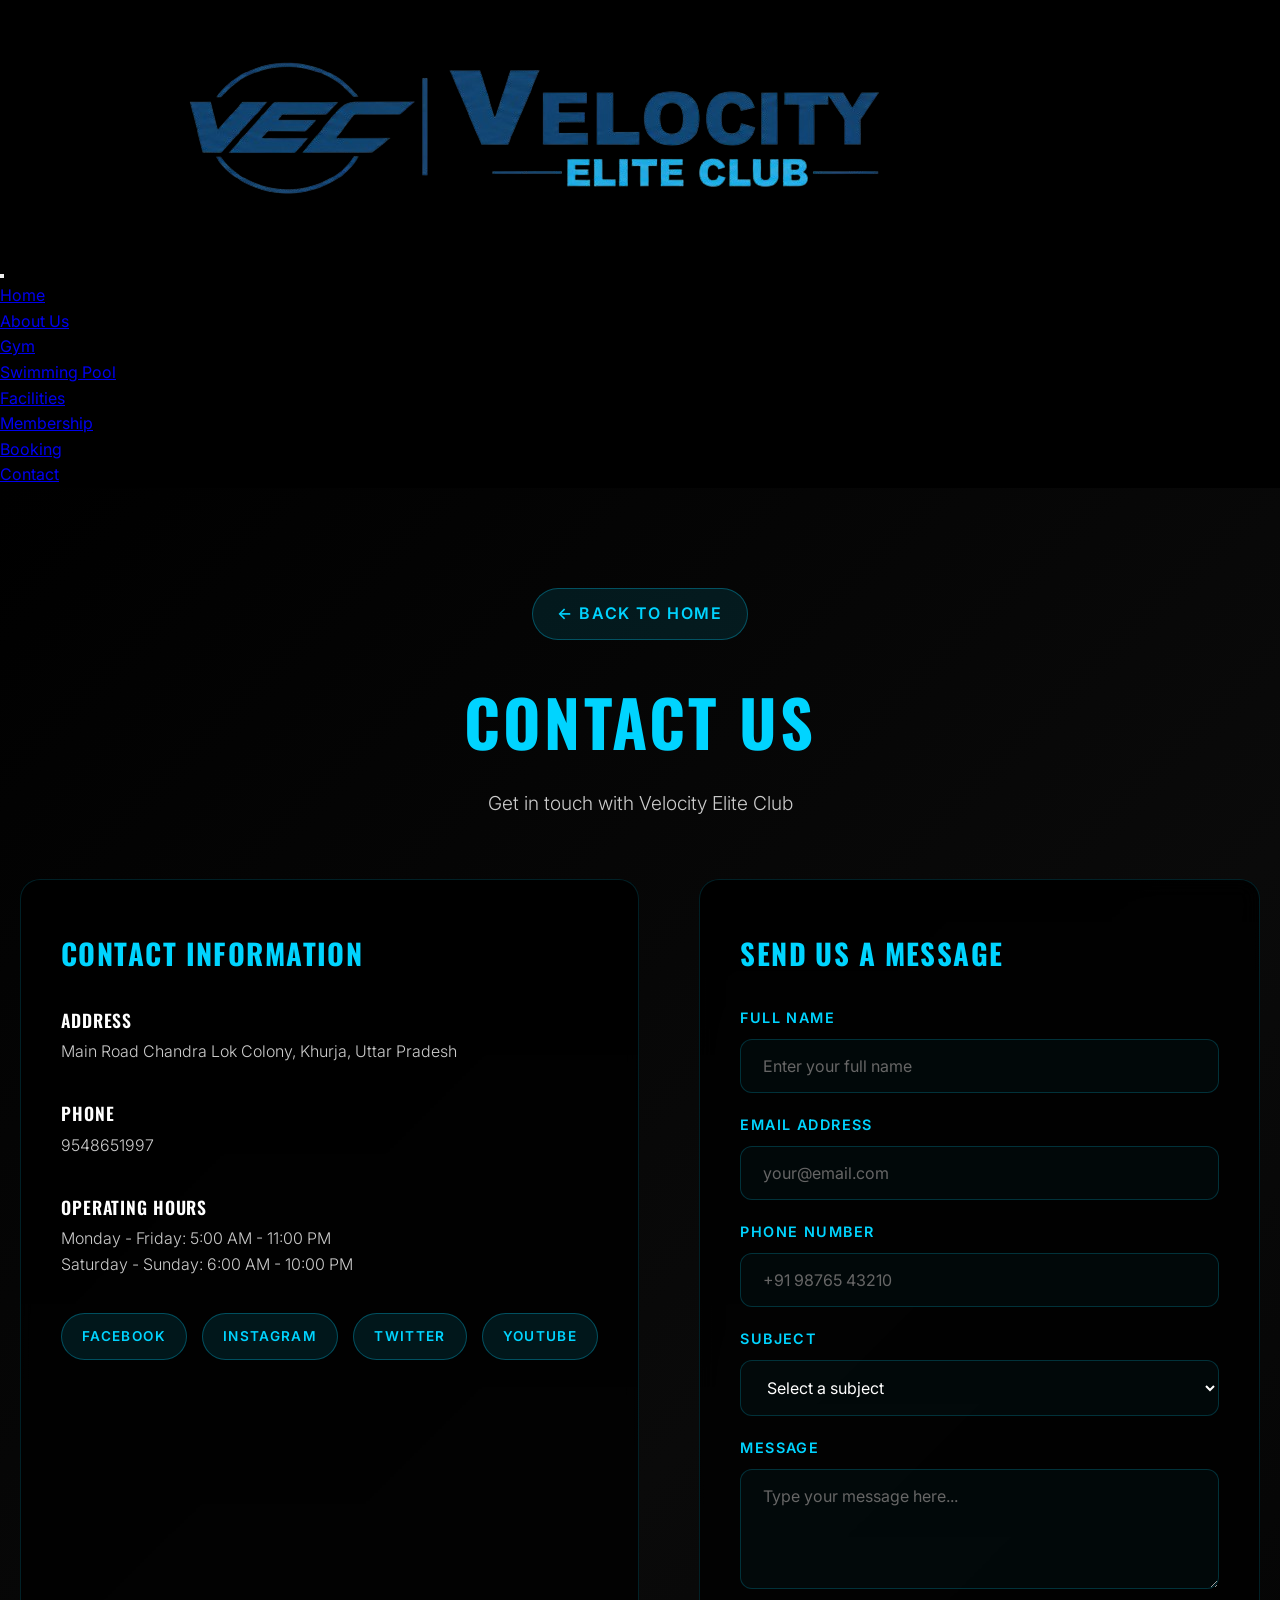
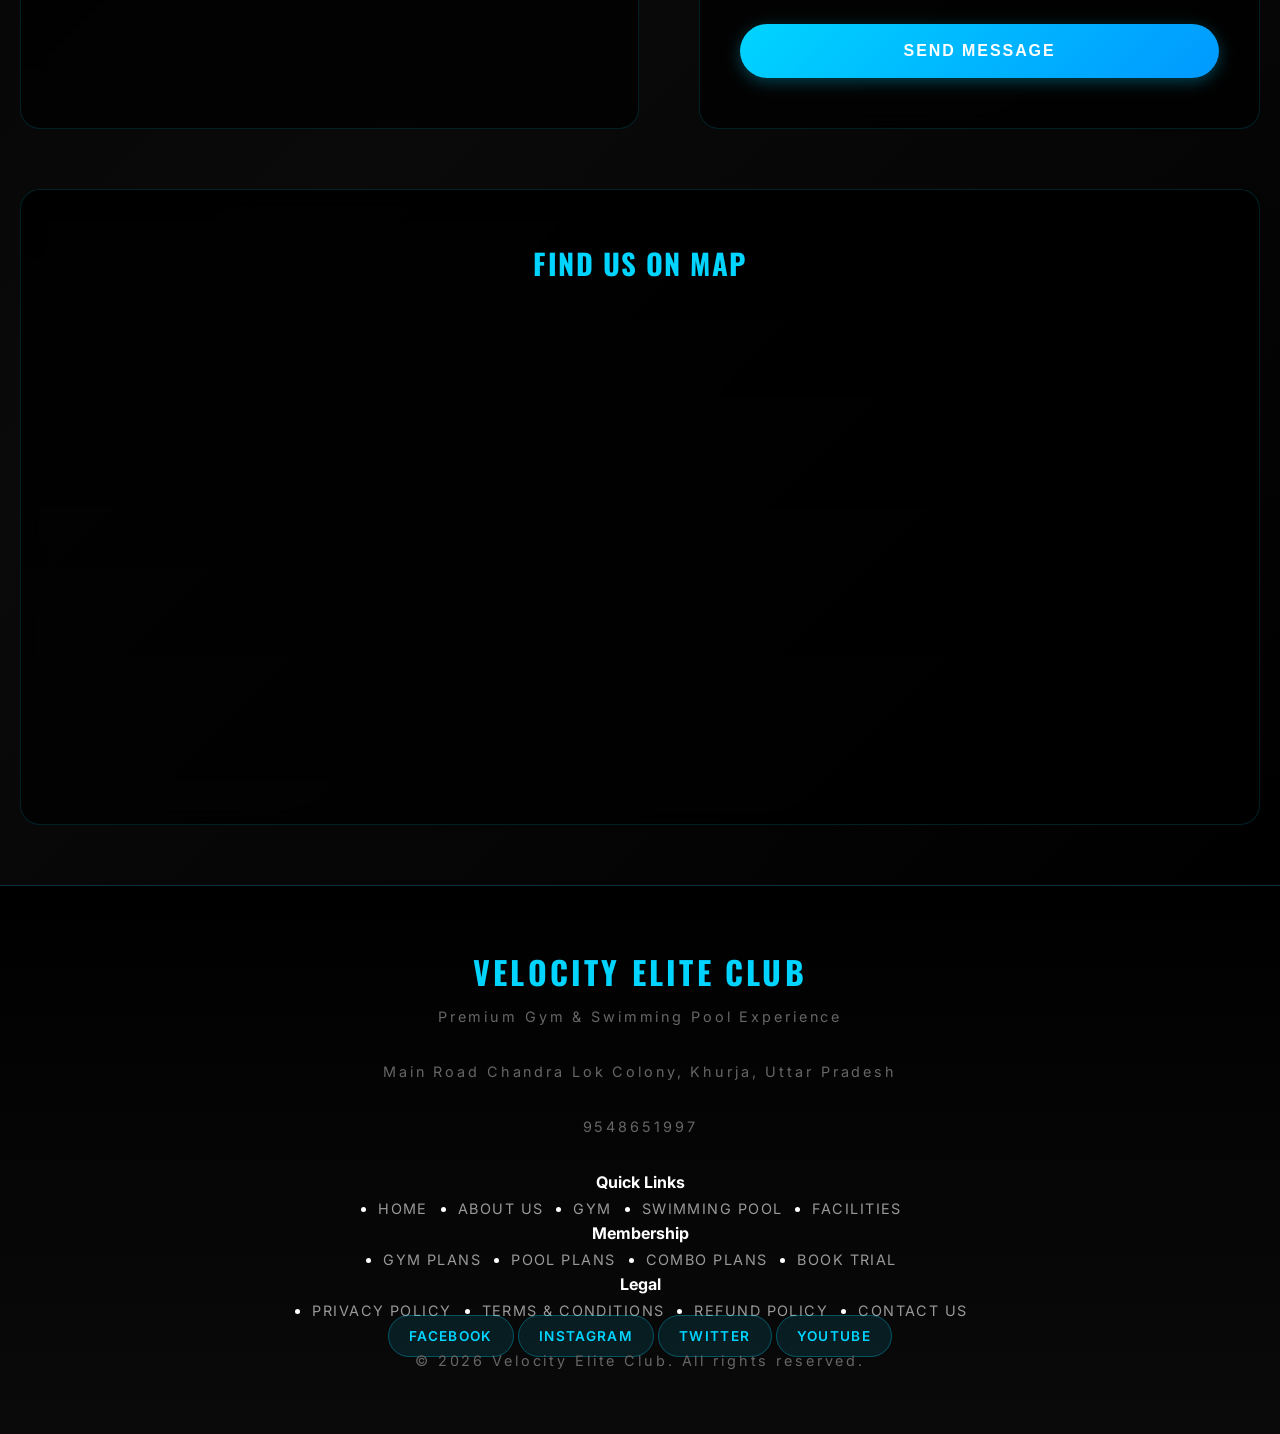
==== contact.html @ ba0d5967 "Add files via upload" ====
<!DOCTYPE html>
<html lang="en">
<head>
    <meta charset="UTF-8">
    <meta name="viewport" content="width=device-width, initial-scale=1.0">
    <title>Contact Us - Velocity Elite Club</title>
    <link rel="stylesheet" href="styles.css">
    <link href="https://fonts.googleapis.com/css2?family=Oswald:wght@400;600;700&family=Inter:wght@300;400;600&display=swap" rel="stylesheet">
    <style>
        .contact-page {
            min-height: 100vh;
            background: linear-gradient(135deg, #000 0%, #0a0a0a 50%, #000 100%);
            padding: 100px 20px 60px;
        }
        
        .contact-header {
            text-align: center;
            margin-bottom: 60px;
            animation: fadeInUp 1s ease-out;
        }
        
        .contact-title {
            font-family: 'Oswald', sans-serif;
            font-size: clamp(2.5rem, 6vw, 4rem);
            font-weight: 700;
            color: #00d4ff;
            text-transform: uppercase;
            letter-spacing: 0.05em;
            margin-bottom: 1rem;
        }
        
        .contact-subtitle {
            font-size: 1.2rem;
            color: #ccc;
            margin-bottom: 2rem;
            font-weight: 300;
        }
        
        .back-button {
            display: inline-flex;
            align-items: center;
            gap: 10px;
            background: rgba(0, 212, 255, 0.1);
            border: 1px solid rgba(0, 212, 255, 0.3);
            color: #00d4ff;
            padding: 12px 24px;
            text-decoration: none;
            border-radius: 30px;
            transition: all 0.3s ease;
            font-weight: 600;
            text-transform: uppercase;
            letter-spacing: 0.1em;
            margin-bottom: 30px;
        }
        
        .back-button:hover {
            background: rgba(0, 212, 255, 0.2);
            border-color: #00d4ff;
            transform: translateX(-5px);
        }
        
        .contact-content {
            max-width: 1400px;
            margin: 0 auto;
            display: grid;
            grid-template-columns: 1fr 1fr;
            gap: 60px;
        }
        
        .contact-info {
            background: linear-gradient(180deg, rgba(0, 0, 0, 0.9) 0%, rgba(0, 0, 0, 0.7) 100%);
            border: 1px solid rgba(0, 212, 255, 0.15);
            border-radius: 20px;
            padding: 50px 40px;
            backdrop-filter: blur(10px);
        }
        
        .info-title {
            font-family: 'Oswald', sans-serif;
            font-size: 1.8rem;
            font-weight: 700;
            color: #00d4ff;
            text-transform: uppercase;
            letter-spacing: 0.05em;
            margin-bottom: 30px;
        }
        
        .info-item {
            display: flex;
            align-items: flex-start;
            gap: 20px;
            margin-bottom: 35px;
        }
        
        .info-icon {
            font-size: 1.5rem;
            color: #00d4ff;
        }
        
        .info-text h4 {
            font-family: 'Oswald', sans-serif;
            font-size: 1.1rem;
            font-weight: 600;
            color: #fff;
            margin-bottom: 5px;
            text-transform: uppercase;
            letter-spacing: 0.05em;
        }
        
        .info-text p {
            color: #ccc;
            font-size: 1rem;
            line-height: 1.6;
            font-weight: 300;
        }
        
        .social-links {
            display: flex;
            gap: 15px;
            margin-top: 30px;
        }
        
        .social-link {
            background: rgba(0, 212, 255, 0.1);
            border: 1px solid rgba(0, 212, 255, 0.3);
            color: #00d4ff;
            padding: 12px 20px;
            border-radius: 30px;
            text-decoration: none;
            font-weight: 600;
            text-transform: uppercase;
            letter-spacing: 0.1em;
            font-size: 0.85rem;
            transition: all 0.3s ease;
        }
        
        .social-link:hover {
            background: rgba(0, 212, 255, 0.2);
            border-color: #00d4ff;
            transform: translateY(-2px);
        }
        
        .contact-form-container {
            background: linear-gradient(180deg, rgba(0, 0, 0, 0.9) 0%, rgba(0, 0, 0, 0.7) 100%);
            border: 1px solid rgba(0, 212, 255, 0.15);
            border-radius: 20px;
            padding: 50px 40px;
            backdrop-filter: blur(10px);
        }
        
        .form-title {
            font-family: 'Oswald', sans-serif;
            font-size: 1.8rem;
            font-weight: 700;
            color: #00d4ff;
            text-transform: uppercase;
            letter-spacing: 0.05em;
            margin-bottom: 30px;
        }
        
        .contact-form {
            display: grid;
            gap: 20px;
        }
        
        .form-group {
            display: grid;
            gap: 10px;
        }
        
        .form-label {
            color: #00d4ff;
            font-weight: 600;
            text-transform: uppercase;
            letter-spacing: 0.1em;
            font-size: 0.9rem;
        }
        
        .form-input, .form-select, .form-textarea {
            background: rgba(0, 212, 255, 0.03);
            border: 1px solid rgba(0, 212, 255, 0.2);
            color: #fff;
            padding: 16px 22px;
            border-radius: 12px;
            font-size: 1rem;
            transition: all 0.4s cubic-bezier(0.4, 0, 0.2, 1);
            font-family: 'Inter', sans-serif;
        }
        
        .form-input:focus, .form-select:focus, .form-textarea:focus {
            outline: none;
            border-color: rgba(0, 212, 255, 0.4);
            background: rgba(0, 212, 255, 0.08);
            box-shadow: 0 0 25px rgba(0, 212, 255, 0.15);
        }
        
        .form-input::placeholder, .form-textarea::placeholder {
            color: #666;
        }
        
        .form-select option {
            background: #000;
            color: #fff;
        }
        
        .form-textarea {
            resize: vertical;
            min-height: 120px;
        }
        
        .submit-button {
            background: linear-gradient(135deg, #00d4ff 0%, #0099ff 100%);
            color: #fff;
            border: none;
            padding: 18px 45px;
            font-size: 1rem;
            font-weight: 600;
            text-transform: uppercase;
            letter-spacing: 0.12em;
            cursor: pointer;
            border-radius: 30px;
            transition: all 0.4s cubic-bezier(0.4, 0, 0.2, 1);
            margin-top: 15px;
            box-shadow: 0 4px 15px rgba(0, 212, 255, 0.3);
        }
        
        .submit-button:hover {
            transform: translateY(-3px);
            box-shadow: 0 8px 25px rgba(0, 212, 255, 0.4);
        }
        
        .success-message {
            display: none;
            background: linear-gradient(45deg, #00d4ff, #0099ff);
            color: #fff;
            padding: 20px;
            border-radius: 15px;
            text-align: center;
            font-weight: 600;
            margin-top: 20px;
            animation: fadeInUp 0.5s ease-out;
        }
        
        .map-section {
            max-width: 1400px;
            margin: 60px auto 0;
        }
        
        .map-container {
            background: linear-gradient(180deg, rgba(0, 0, 0, 0.9) 0%, rgba(0, 0, 0, 0.7) 100%);
            border: 1px solid rgba(0, 212, 255, 0.15);
            border-radius: 20px;
            padding: 50px 40px;
            text-align: center;
            backdrop-filter: blur(10px);
        }
        
        .map-placeholder {
            background: rgba(0, 212, 255, 0.05);
            border: 2px dashed rgba(0, 212, 255, 0.2);
            border-radius: 16px;
            padding: 60px 20px;
            color: #00d4ff;
            font-size: 1.2rem;
            font-weight: 600;
        }
        
        @media (max-width: 768px) {
            .contact-page {
                padding: 80px 20px 40px;
            }
            
            .contact-content {
                grid-template-columns: 1fr;
                gap: 40px;
            }
            
            .contact-info, .contact-form-container {
                padding: 30px 20px;
            }
            
            .social-links {
                flex-wrap: wrap;
            }
        }
    </style>
</head>
<body>
    <!-- Navigation -->
    <nav class="navbar">
        <div class="nav-container">
            <div class="nav-brand">
                <a href="index.html" class="logo-link">
                    <img src="logo.png" alt="Velocity Elite Club" class="logo-image">
                </a>
            </div>
            <button class="mobile-menu-btn" id="mobileMenuBtn">
                <span></span>
                <span></span>
                <span></span>
            </button>
            <ul class="nav-menu" id="navMenu">
                <li><a href="index.html#home" class="nav-link">Home</a></li>
                <li><a href="index.html#about" class="nav-link">About Us</a></li>
                <li><a href="index.html#gym" class="nav-link">Gym</a></li>
                <li><a href="index.html#pool" class="nav-link">Swimming Pool</a></li>
                <li><a href="index.html#facilities" class="nav-link">Facilities</a></li>
                <li><a href="index.html#membership" class="nav-link">Membership</a></li>
                <li><a href="index.html#booking" class="nav-link">Booking</a></li>
                <li><a href="contact.html" class="nav-link">Contact</a></li>
            </ul>
        </div>
    </nav>

    <div class="contact-page">
        <div class="contact-header">
            <a href="index.html" class="back-button">← Back to Home</a>
            <h1 class="contact-title">Contact Us</h1>
            <p class="contact-subtitle">Get in touch with Velocity Elite Club</p>
        </div>
        
        <div class="contact-content">
            <div class="contact-info">
                <h2 class="info-title">Contact Information</h2>
                
                <div class="info-item">
                    <div class="info-text">
                        <h4>Address</h4>
                        <p>Main Road Chandra Lok Colony, Khurja, Uttar Pradesh</p>
                    </div>
                </div>
                
                <div class="info-item">
                    <div class="info-text">
                        <h4>Phone</h4>
                        <p>9548651997</p>
                    </div>
                </div>
                
                <div class="info-item">
                    <div class="info-text">
                        <h4>Operating Hours</h4>
                        <p>Monday - Friday: 5:00 AM - 11:00 PM<br>Saturday - Sunday: 6:00 AM - 10:00 PM</p>
                    </div>
                </div>
                
                <div class="social-links">
                    <a href="#" class="social-link">Facebook</a>
                    <a href="#" class="social-link">Instagram</a>
                    <a href="#" class="social-link">Twitter</a>
                    <a href="#" class="social-link">YouTube</a>
                </div>
            </div>
            
            <div class="contact-form-container">
                <h2 class="form-title">Send Us a Message</h2>
                <form class="contact-form" id="contactForm">
                    <div class="form-group">
                        <label class="form-label">Full Name</label>
                        <input type="text" class="form-input" placeholder="Enter your full name" required>
                    </div>
                    
                    <div class="form-group">
                        <label class="form-label">Email Address</label>
                        <input type="email" class="form-input" placeholder="your@email.com" required>
                    </div>
                    
                    <div class="form-group">
                        <label class="form-label">Phone Number</label>
                        <input type="tel" class="form-input" placeholder="+91 98765 43210" required>
                    </div>
                    
                    <div class="form-group">
                        <label class="form-label">Subject</label>
                        <select class="form-select" required>
                            <option value="">Select a subject</option>
                            <option value="membership">Membership Inquiry</option>
                            <option value="booking">Booking & Reservation</option>
                            <option value="feedback">Feedback</option>
                            <option value="support">Technical Support</option>
                            <option value="other">Other</option>
                        </select>
                    </div>
                    
                    <div class="form-group">
                        <label class="form-label">Message</label>
                        <textarea class="form-textarea" placeholder="Type your message here..." required></textarea>
                    </div>
                    
                    <button type="submit" class="submit-button">Send Message</button>
                    
                    <div class="success-message" id="successMessage">
                        Your message has been sent successfully! We'll get back to you soon.
                    </div>
                </form>
            </div>
        </div>
        
        <div class="map-section">
            <div class="map-container">
                <h2 class="info-title" style="text-align: center; margin-bottom: 30px;">Find Us on Map</h2>
                <iframe 
                    src="https://www.google.com/maps/embed?pb=!1m18!1m12!1m3!1d3502.5666666666667!2d77.8412843!3d28.2467151!2m3!1f0!2f0!3f0!3m2!1i1024!2i768!4f13.1!3m3!1m2!1s0x390ca9e671e545ff:0x38378150573548b8!2sVelocity+Elite+Club!5e0!3m2!1sen!2sin!4v1716880000000!5m2!1sen!2sin" 
                    width="100%" 
                    height="450" 
                    style="border:0; border-radius: 15px;" 
                    allowfullscreen="" 
                    loading="lazy" 
                    referrerpolicy="no-referrer-when-downgrade">
                </iframe>
            </div>
        </div>
    </div>

    <!-- Footer -->
    <footer class="footer">
        <div class="footer-content">
            <div class="footer-grid">
                <div class="footer-brand">
                    <h3>VELOCITY ELITE CLUB</h3>
                    <p>Premium Gym & Swimming Pool Experience</p>
                    <div class="footer-contact">
                        <p>Main Road Chandra Lok Colony, Khurja, Uttar Pradesh</p>
                        <p>9548651997</p>
                    </div>
                </div>
                <div class="footer-links-section">
                    <h4>Quick Links</h4>
                    <ul class="footer-links">
                        <li><a href="index.html#home" class="footer-link">Home</a></li>
                        <li><a href="index.html#about" class="footer-link">About Us</a></li>
                        <li><a href="index.html#gym" class="footer-link">Gym</a></li>
                        <li><a href="index.html#pool" class="footer-link">Swimming Pool</a></li>
                        <li><a href="index.html#facilities" class="footer-link">Facilities</a></li>
                    </ul>
                </div>
                <div class="footer-links-section">
                    <h4>Membership</h4>
                    <ul class="footer-links">
                        <li><a href="index.html#membership" class="footer-link">Gym Plans</a></li>
                        <li><a href="index.html#membership" class="footer-link">Pool Plans</a></li>
                        <li><a href="index.html#membership" class="footer-link">Combo Plans</a></li>
                        <li><a href="index.html#booking" class="footer-link">Book Trial</a></li>
                    </ul>
                </div>
                <div class="footer-links-section">
                    <h4>Legal</h4>
                    <ul class="footer-links">
                        <li><a href="privacy-policy.html" class="footer-link">Privacy Policy</a></li>
                        <li><a href="terms-conditions.html" class="footer-link">Terms & Conditions</a></li>
                        <li><a href="refund-policy.html" class="footer-link">Refund Policy</a></li>
                        <li><a href="contact.html" class="footer-link">Contact Us</a></li>
                    </ul>
                </div>
            </div>
            <div class="footer-bottom">
                <div class="footer-social">
                    <a href="#" class="social-link">Facebook</a>
                    <a href="#" class="social-link">Instagram</a>
                    <a href="#" class="social-link">Twitter</a>
                    <a href="#" class="social-link">YouTube</a>
                </div>
                <p class="footer-copyright">&copy; 2026 Velocity Elite Club. All rights reserved.</p>
            </div>
        </div>
    </footer>
    
    <script src="script.js"></script>
    <script>
        // Contact form submission
        document.getElementById('contactForm').addEventListener('submit', function(e) {
            e.preventDefault();
            
            // Show success message
            document.getElementById('successMessage').style.display = 'block';
            
            // Reset form
            this.reset();
            
            // Hide success message after 5 seconds
            setTimeout(() => {
                document.getElementById('successMessage').style.display = 'none';
            }, 5000);
        });
    </script>
</body>
</html>
---- styles.css ----
/* Reset and Base Styles */
* {
    margin: 0;
    padding: 0;
    box-sizing: border-box;
}

body {
    font-family: 'Inter', sans-serif;
    background: #000;
    color: #fff;
    overflow-x: hidden;
    line-height: 1.6;
}

/* Intro Animation */
.intro-container {
    position: fixed;
    top: 0;
    left: 0;
    width: 100vw;
    height: 100vh;
    background: #000;
    z-index: 9999;
    display: flex;
    align-items: center;
    justify-content: center;
    opacity: 1;
    transition: opacity 1.5s ease-out;
    backdrop-filter: blur(5px);
    -webkit-backdrop-filter: blur(5px);
}

.intro-container.fade-out {
    opacity: 0;
    pointer-events: none;
}

#intro-video {
    width: 100vw;
    height: 100vh;
    object-fit: cover;
    border-radius: 0;
    box-shadow: none;
    mask-image: none;
    -webkit-mask-image: none;
    opacity: 1;
    transition: opacity 1.5s ease-out;
}

.intro-container.fade-out #intro-video {
    opacity: 0;
}

/* Main Content */
.main-content {
    opacity: 0;
    transition: opacity 1.5s ease-in;
}

.main-content.visible {
    opacity: 1;
}

/* Hero Section */
.hero {
    height: 100vh;
    position: relative;
    display: flex;
    align-items: center;
    justify-content: center;
    overflow: hidden;
}

.hero-bg {
    position: absolute;
    top: 0;
    left: 0;
    width: 100%;
    height: 100%;
    background: linear-gradient(135deg, #000 0%, #0a0a0a 50%, #000 100%);
    z-index: -1;
}

.hero-content {
    text-align: center;
    z-index: 2;
    animation: fadeInUp 1.5s ease-out;
}

.brand-name {
    font-family: 'Oswald', sans-serif;
    font-size: clamp(4rem, 12vw, 8rem);
    font-weight: 700;
    letter-spacing: 0.1em;
    margin-bottom: 1rem;
    text-transform: uppercase;
    background: linear-gradient(45deg, #00d4ff, #0099ff, #00d4ff);
    background-size: 200% 200%;
    -webkit-background-clip: text;
    background-clip: text;
    -webkit-text-fill-color: transparent;
    animation: gradientShift 3s ease-in-out infinite;
}

.tagline {
    font-family: 'Oswald', sans-serif;
    font-size: clamp(1.5rem, 4vw, 2.5rem);
    font-weight: 600;
    letter-spacing: 0.3em;
    color: #00d4ff;
    text-transform: uppercase;
    margin-bottom: 2rem;
}

.accent-line {
    width: 150px;
    height: 3px;
    background: linear-gradient(90deg, transparent, #00d4ff, transparent);
    margin: 0 auto;
    animation: pulse 2s ease-in-out infinite;
}

/* Feature Sections */
.feature-section {
    padding: 100px 20px;
    position: relative;
    overflow: hidden;
}

.feature-section::before {
    content: '';
    position: absolute;
    top: 0;
    left: -50%;
    width: 200%;
    height: 100%;
    background: linear-gradient(90deg, transparent, rgba(0, 212, 255, 0.05), transparent);
    animation: shimmer 8s linear infinite;
}

.feature-content {
    max-width: 1200px;
    margin: 0 auto;
    display: grid;
    grid-template-columns: 1fr 1fr;
    gap: 60px;
    align-items: center;
    position: relative;
    z-index: 1;
}

.pool-section .feature-content {
    direction: ltr;
}

.gym-section .feature-content {
    direction: rtl;
}

.gym-section .feature-text {
    direction: ltr;
}

.feature-text {
    opacity: 0;
    transform: translateX(-50px);
    transition: all 0.8s ease-out;
}

.feature-text.animate {
    opacity: 1;
    transform: translateX(0);
}

.feature-title {
    font-family: 'Oswald', sans-serif;
    font-size: clamp(2rem, 5vw, 3rem);
    font-weight: 700;
    margin-bottom: 1.5rem;
    color: #00d4ff;
    text-transform: uppercase;
    letter-spacing: 0.05em;
}

.feature-description {
    font-size: 1.1rem;
    line-height: 1.8;
    margin-bottom: 2rem;
    color: #ccc;
    font-weight: 300;
}

.cta-button {
    background: linear-gradient(45deg, #00d4ff, #0099ff);
    color: #fff;
    border: none;
    padding: 15px 40px;
    font-size: 1rem;
    font-weight: 600;
    text-transform: uppercase;
    letter-spacing: 0.1em;
    cursor: pointer;
    position: relative;
    overflow: hidden;
    transition: all 0.3s ease;
    border-radius: 30px;
}

.cta-button::before {
    content: '';
    position: absolute;
    top: 0;
    left: -100%;
    width: 100%;
    height: 100%;
    background: linear-gradient(90deg, transparent, rgba(255, 255, 255, 0.3), transparent);
    transition: left 0.5s ease;
}

.cta-button:hover {
    transform: translateY(-2px);
    box-shadow: 0 10px 30px rgba(0, 212, 255, 0.3);
}

.cta-button:hover::before {
    left: 100%;
}

.feature-image {
    opacity: 0;
    transform: scale(0.9);
    transition: all 0.8s ease-out;
}

.feature-image.animate {
    opacity: 1;
    transform: scale(1);
}

.feature-image img {
    width: 100%;
    height: auto;
    border-radius: 10px;
    box-shadow: 0 20px 60px rgba(0, 212, 255, 0.2);
    transition: transform 0.3s ease;
}

.feature-image img:hover {
    transform: scale(1.02);
}

/* Footer */
.footer {
    background: linear-gradient(180deg, #000 0%, #0a0a0a 100%);
    padding: 60px 20px 30px;
    text-align: center;
    border-top: 1px solid rgba(0, 212, 255, 0.2);
}

.footer-content h3 {
    font-family: 'Oswald', sans-serif;
    font-size: 2rem;
    color: #00d4ff;
    margin-bottom: 0.5rem;
    text-transform: uppercase;
    letter-spacing: 0.1em;
}

.footer-content p {
    color: #666;
    font-size: 0.9rem;
    margin-bottom: 2rem;
    letter-spacing: 0.2em;
}

.footer-links {
    display: flex;
    justify-content: center;
    gap: 30px;
}

.footer-link {
    color: #999;
    text-decoration: none;
    font-size: 0.9rem;
    text-transform: uppercase;
    letter-spacing: 0.1em;
    transition: color 0.3s ease;
}

.footer-link:hover {
    color: #00d4ff;
}

/* Animations */
@keyframes fadeInUp {
    from {
        opacity: 0;
        transform: translateY(50px);
    }
    to {
        opacity: 1;
        transform: translateY(0);
    }
}

@keyframes gradientShift {
    0%, 100% {
        background-position: 0% 50%;
    }
    50% {
        background-position: 100% 50%;
    }
}

@keyframes pulse {
    0%, 100% {
        opacity: 0.5;
    }
    50% {
        opacity: 1;
    }
}

@keyframes shimmer {
    0% {
        transform: translateX(-100%);
    }
    100% {
        transform: translateX(100%);
    }
}

/* Responsive Design */
@media (max-width: 768px) {
    .feature-content {
        grid-template-columns: 1fr;
        gap: 40px;
        text-align: center;
    }
    
    .gym-section .feature-content {
        direction: ltr;
    }
    
    .feature-text {
        transform: translateY(30px);
    }
    
    .feature-text.animate {
        transform: translateY(0);
    }
    
    .footer-links {
        flex-direction: column;
        gap: 15px;
    }
    
    .brand-name {
        font-size: clamp(3rem, 10vw, 5rem);
    }
    
    .tagline {
        font-size: clamp(1.2rem, 3vw, 1.8rem);
    }
}
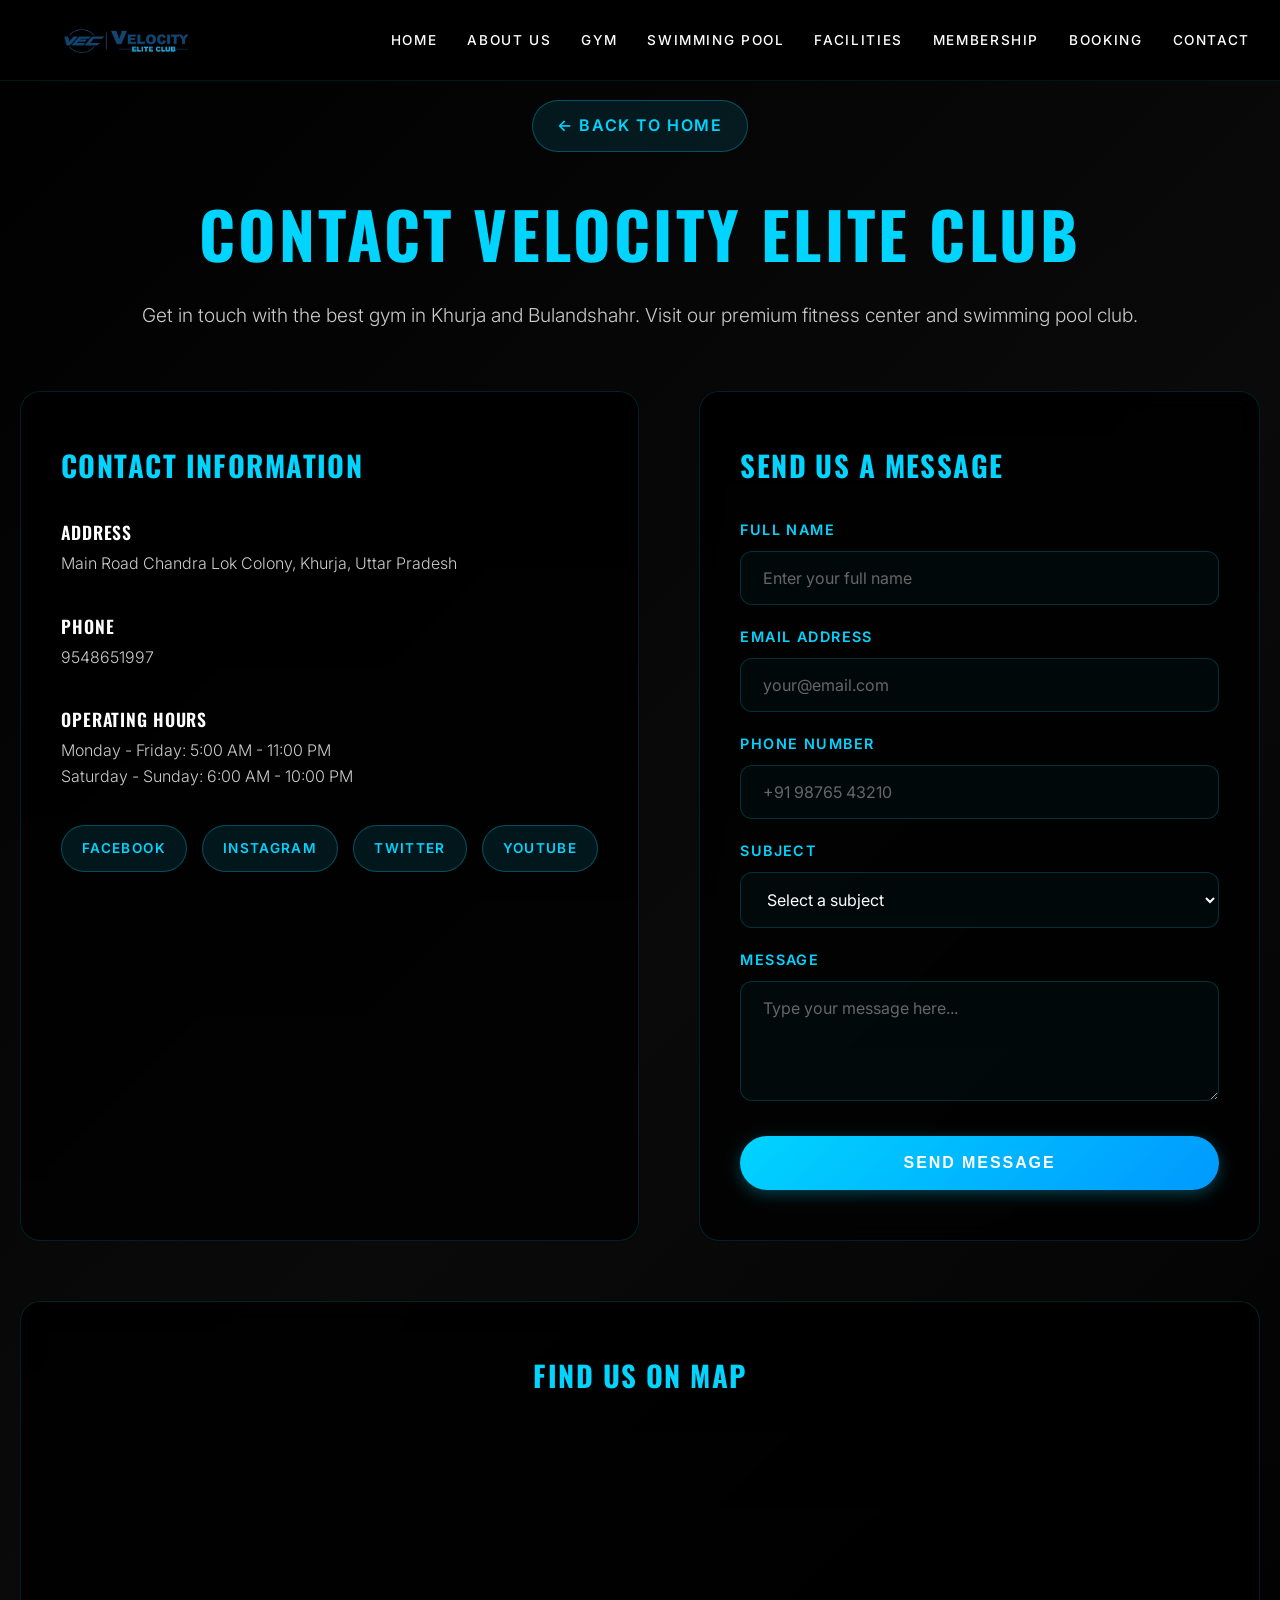
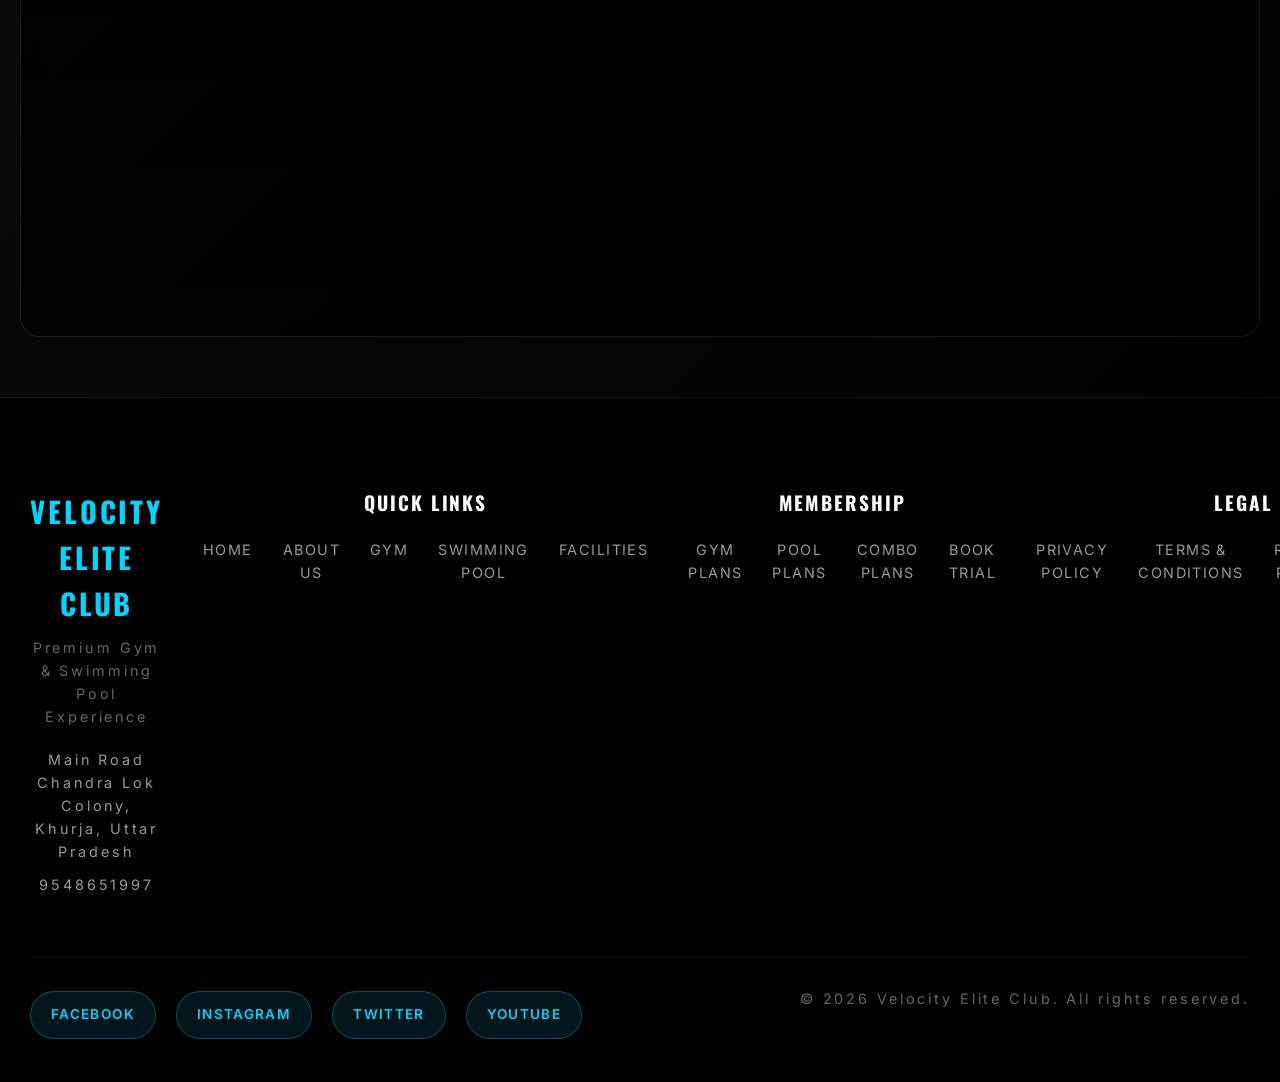
==== commit 3f4f40f3: "Update contact.html" ====
--- a/contact.html
+++ b/contact.html
@@ -3,9 +3,87 @@
 <head>
     <meta charset="UTF-8">
     <meta name="viewport" content="width=device-width, initial-scale=1.0">
-    <title>Contact Us - Velocity Elite Club</title>
+    <title>Contact Velocity Elite Club | Best Gym in Khurja & Bulandshahr</title>
+    <meta name="description" content="Contact Velocity Elite Club - Best gym in Khurja and Bulandshahr. Visit us at Main Road Chandra Lok Colony, Khurja for premium fitness and swimming pool facilities. Get in touch today.">
+    <meta name="keywords" content="contact gym khurja, gym contact number bulandshahr, velocity elite club contact, gym address khurja, swimming pool contact khurja, fitness center contact">
+    <meta name="robots" content="index, follow">
+    <link rel="canonical" href="https://velocityeliteclub.com/contact.html">
     <link rel="stylesheet" href="styles.css">
     <link href="https://fonts.googleapis.com/css2?family=Oswald:wght@400;600;700&family=Inter:wght@300;400;600&display=swap" rel="stylesheet">
+    <link rel="icon" href="./logo.png">
+    
+    <!-- Open Graph Meta Tags -->
+    <meta property="og:title" content="Contact Velocity Elite Club | Best Gym in Khurja & Bulandshahr">
+    <meta property="og:description" content="Contact Velocity Elite Club - Best gym in Khurja and Bulandshahr. Visit us for premium fitness and swimming pool facilities.">
+    <meta property="og:type" content="website">
+    <meta property="og:url" content="https://velocityeliteclub.com/contact.html">
+    <meta property="og:image" content="https://velocityeliteclub.com/gym.jpeg">
+    
+    <!-- Twitter Card Meta Tags -->
+    <meta name="twitter:card" content="summary_large_image">
+    <meta name="twitter:title" content="Contact Velocity Elite Club | Best Gym in Khurja">
+    <meta name="twitter:description" content="Contact Velocity Elite Club - Best gym in Khurja and Bulandshahr. Visit us for premium fitness and swimming pool facilities.">
+    <meta name="twitter:image" content="https://velocityeliteclub.com/gym.jpeg">
+    
+    <!-- Local Business Schema Markup -->
+    <script type="application/ld+json">
+    {
+        "@context": "https://schema.org",
+        "@type": "SportsActivityLocation",
+        "name": "Velocity Elite Club",
+        "description": "Best gym in Khurja and Bulandshahr with premium swimming pool. World-class fitness center, personal training, and recreational club.",
+        "url": "https://velocityeliteclub.com",
+        "telephone": "+91-9548651997",
+        "address": {
+            "@type": "PostalAddress",
+            "streetAddress": "Main Road Chandra Lok Colony",
+            "addressLocality": "Khurja",
+            "addressRegion": "Uttar Pradesh",
+            "postalCode": "203131",
+            "addressCountry": "IN"
+        },
+        "geo": {
+            "@type": "GeoCoordinates",
+            "latitude": "28.25",
+            "longitude": "77.85"
+        },
+        "openingHours": "Mo-Su 06:00-22:00",
+        "priceRange": "₹₹",
+        "image": "https://velocityeliteclub.com/gym.jpeg",
+        "aggregateRating": {
+            "@type": "AggregateRating",
+            "ratingValue": "4.8",
+            "reviewCount": "150"
+        },
+        "amenityFeature": [
+            {
+                "@type": "LocationFeatureSpecification",
+                "name": "Premium Gym",
+                "description": "State-of-the-art gym with modern equipment"
+            },
+            {
+                "@type": "LocationFeatureSpecification",
+                "name": "Swimming Pool",
+                "description": "Clean and well-maintained swimming pool"
+            },
+            {
+                "@type": "LocationFeatureSpecification",
+                "name": "Personal Training",
+                "description": "Expert 1-to-1 personal coaching"
+            }
+        ],
+        "areaServed": [
+            {
+                "@type": "City",
+                "name": "Khurja"
+            },
+            {
+                "@type": "City",
+                "name": "Bulandshahr"
+            }
+        ]
+    }
+    </script>
     <style>
         .contact-page {
             min-height: 100vh;
@@ -232,6 +310,18 @@
         .success-message {
             display: none;
             background: linear-gradient(45deg, #00d4ff, #0099ff);
+            color: #fff;
+            padding: 20px;
+            border-radius: 15px;
+            text-align: center;
+            font-weight: 600;
+            margin-top: 20px;
+            animation: fadeInUp 0.5s ease-out;
+        }
+        
+        .error-message {
+            display: none;
+            background: linear-gradient(45deg, #ff4444, #cc0000);
             color: #fff;
             padding: 20px;
             border-radius: 15px;
@@ -305,7 +395,7 @@
                 <li><a href="index.html#gym" class="nav-link">Gym</a></li>
                 <li><a href="index.html#pool" class="nav-link">Swimming Pool</a></li>
                 <li><a href="index.html#facilities" class="nav-link">Facilities</a></li>
-                <li><a href="index.html#membership" class="nav-link">Membership</a></li>
+                <li><a href="membership.html" class="nav-link">Membership</a></li>
                 <li><a href="index.html#booking" class="nav-link">Booking</a></li>
                 <li><a href="contact.html" class="nav-link">Contact</a></li>
             </ul>
@@ -315,8 +405,8 @@
     <div class="contact-page">
         <div class="contact-header">
             <a href="index.html" class="back-button">← Back to Home</a>
-            <h1 class="contact-title">Contact Us</h1>
-            <p class="contact-subtitle">Get in touch with Velocity Elite Club</p>
+            <h1 class="contact-title">Contact Velocity Elite Club</h1>
+            <p class="contact-subtitle">Get in touch with the best gym in Khurja and Bulandshahr. Visit our premium fitness center and swimming pool club.</p>
         </div>
         
         <div class="contact-content">
@@ -357,22 +447,22 @@
                 <form class="contact-form" id="contactForm">
                     <div class="form-group">
                         <label class="form-label">Full Name</label>
-                        <input type="text" class="form-input" placeholder="Enter your full name" required>
+                        <input type="text" class="form-input" name="fullName" placeholder="Enter your full name" required>
                     </div>
                     
                     <div class="form-group">
                         <label class="form-label">Email Address</label>
-                        <input type="email" class="form-input" placeholder="your@email.com" required>
+                        <input type="email" class="form-input" name="email" placeholder="your@email.com" required>
                     </div>
                     
                     <div class="form-group">
                         <label class="form-label">Phone Number</label>
-                        <input type="tel" class="form-input" placeholder="+91 98765 43210" required>
+                        <input type="tel" class="form-input" name="phone" placeholder="+91 98765 43210" required>
                     </div>
                     
                     <div class="form-group">
                         <label class="form-label">Subject</label>
-                        <select class="form-select" required>
+                        <select class="form-select" name="subject" required>
                             <option value="">Select a subject</option>
                             <option value="membership">Membership Inquiry</option>
                             <option value="booking">Booking & Reservation</option>
@@ -384,13 +474,17 @@
                     
                     <div class="form-group">
                         <label class="form-label">Message</label>
-                        <textarea class="form-textarea" placeholder="Type your message here..." required></textarea>
+                        <textarea class="form-textarea" name="message" placeholder="Type your message here..." required></textarea>
                     </div>
                     
                     <button type="submit" class="submit-button">Send Message</button>
                     
                     <div class="success-message" id="successMessage">
                         Your message has been sent successfully! We'll get back to you soon.
+                    </div>
+                    
+                    <div class="error-message" id="errorMessage">
+                        There was an error sending your message. Please try again later.
                     </div>
                 </form>
             </div>
@@ -471,16 +565,61 @@
         document.getElementById('contactForm').addEventListener('submit', function(e) {
             e.preventDefault();
             
-            // Show success message
-            document.getElementById('successMessage').style.display = 'block';
-            
-            // Reset form
-            this.reset();
-            
-            // Hide success message after 5 seconds
-            setTimeout(() => {
-                document.getElementById('successMessage').style.display = 'none';
-            }, 5000);
+            const form = this;
+            const submitButton = form.querySelector('.submit-button');
+            const successMessage = document.getElementById('successMessage');
+            const errorMessage = document.getElementById('errorMessage');
+            
+            // Hide any previous messages
+            successMessage.style.display = 'none';
+            errorMessage.style.display = 'none';
+            
+            // Disable submit button and show loading state
+            submitButton.disabled = true;
+            submitButton.textContent = 'Sending...';
+            
+            // Get form data
+            const formData = new FormData(form);
+            
+            // Convert FormData to URL-encoded string for Google Apps Script
+            const urlEncodedData = new URLSearchParams(formData).toString();
+            
+            // Send data to Google Apps Script
+            fetch('https://script.google.com/macros/s/AKfycbyeFWqkCCFjJKAT8a3cnlftGW3DAum5Ph-92o_5ITNsH9mj5usDZPWqzPVOTLYryKVVUg/exec', {
+                method: 'POST',
+                mode: 'no-cors',
+                headers: {
+                    'Content-Type': 'application/x-www-form-urlencoded',
+                },
+                body: urlEncodedData
+            })
+            .then(() => {
+                // Show success message
+                successMessage.style.display = 'block';
+                
+                // Reset form
+                form.reset();
+                
+                // Hide success message after 5 seconds
+                setTimeout(() => {
+                    successMessage.style.display = 'none';
+                }, 5000);
+            })
+            .catch((error) => {
+                console.error('Error:', error);
+                // Show error message
+                errorMessage.style.display = 'block';
+                
+                // Hide error message after 5 seconds
+                setTimeout(() => {
+                    errorMessage.style.display = 'none';
+                }, 5000);
+            })
+            .finally(() => {
+                // Re-enable submit button
+                submitButton.disabled = false;
+                submitButton.textContent = 'Send Message';
+            });
         });
     </script>
 </body>
--- a/styles.css
+++ b/styles.css
@@ -13,8 +13,12 @@
     line-height: 1.6;
 }
 
-/* Intro Animation */
-.intro-container {
+body.splash-active {
+    overflow: hidden;
+}
+
+/* Splash Screen */
+.splash-screen {
     position: fixed;
     top: 0;
     left: 0;
@@ -26,30 +30,173 @@
     align-items: center;
     justify-content: center;
     opacity: 1;
-    transition: opacity 1.5s ease-out;
-    backdrop-filter: blur(5px);
-    -webkit-backdrop-filter: blur(5px);
-}
-
-.intro-container.fade-out {
-    opacity: 0;
-    pointer-events: none;
-}
-
-#intro-video {
+    transition: opacity 1s ease-out, visibility 1s ease-out;
+    visibility: visible;
+}
+
+/* Special Offer Popup Modal */
+.offer-popup {
+    position: fixed;
+    top: 0;
+    left: 0;
     width: 100vw;
     height: 100vh;
-    object-fit: cover;
-    border-radius: 0;
-    box-shadow: none;
-    mask-image: none;
-    -webkit-mask-image: none;
+    z-index: 9998;
+    display: none;
+    align-items: center;
+    justify-content: center;
+    opacity: 0;
+    transition: opacity 0.5s ease-out;
+}
+
+.offer-popup.show {
+    display: flex;
     opacity: 1;
-    transition: opacity 1.5s ease-out;
-}
-
-.intro-container.fade-out #intro-video {
+}
+
+.popup-overlay {
+    position: absolute;
+    top: 0;
+    left: 0;
+    width: 100%;
+    height: 100%;
+    background: rgba(0, 0, 0, 0.85);
+    backdrop-filter: blur(8px);
+}
+
+.popup-content {
+    position: relative;
+    max-width: 600px;
+    width: 90%;
+    max-height: 90vh;
+    background: linear-gradient(180deg, rgba(0, 0, 0, 0.95) 0%, rgba(0, 0, 0, 0.9) 100%);
+    border: 2px solid rgba(0, 212, 255, 0.3);
+    border-radius: 20px;
+    padding: 30px;
+    text-align: center;
+    transform: scale(0.8);
+    transition: transform 0.5s cubic-bezier(0.68, -0.55, 0.265, 1.55);
+    box-shadow: 0 25px 80px rgba(0, 212, 255, 0.3);
+    overflow-y: auto;
+}
+
+.offer-popup.show .popup-content {
+    transform: scale(1);
+}
+
+.popup-close {
+    position: absolute;
+    top: 15px;
+    right: 15px;
+    width: 40px;
+    height: 40px;
+    background: rgba(0, 212, 255, 0.2);
+    border: 2px solid rgba(0, 212, 255, 0.4);
+    border-radius: 50%;
+    color: #00d4ff;
+    font-size: 28px;
+    font-weight: bold;
+    cursor: pointer;
+    display: flex;
+    align-items: center;
+    justify-content: center;
+    transition: all 0.3s ease;
+    z-index: 10;
+}
+
+.popup-close:hover {
+    background: rgba(0, 212, 255, 0.4);
+    border-color: rgba(0, 212, 255, 0.6);
+    transform: rotate(90deg);
+}
+
+.popup-image-container {
+    margin-bottom: 25px;
+    cursor: pointer;
+    border-radius: 12px;
+    overflow: hidden;
+    transition: transform 0.3s ease;
+}
+
+.popup-image-container:hover {
+    transform: scale(1.02);
+}
+
+.popup-image {
+    width: 100%;
+    height: auto;
+    display: block;
+    border-radius: 12px;
+}
+
+.popup-cta {
+    background: linear-gradient(135deg, #00d4ff 0%, #0099ff 100%);
+    color: #fff;
+    border: none;
+    padding: 18px 45px;
+    font-size: 1rem;
+    font-weight: 600;
+    text-transform: uppercase;
+    letter-spacing: 0.12em;
+    cursor: pointer;
+    border-radius: 30px;
+    transition: all 0.4s cubic-bezier(0.4, 0, 0.2, 1);
+    box-shadow: 0 4px 15px rgba(0, 212, 255, 0.3);
+    width: 100%;
+}
+
+.popup-cta:hover {
+    transform: translateY(-3px);
+    box-shadow: 0 8px 25px rgba(0, 212, 255, 0.4);
+}
+
+/* Responsive Popup */
+@media (max-width: 768px) {
+    .popup-content {
+        width: 95%;
+        padding: 20px;
+        max-height: 85vh;
+    }
+    
+    .popup-close {
+        width: 35px;
+        height: 35px;
+        font-size: 24px;
+        top: 10px;
+        right: 10px;
+    }
+    
+    .popup-cta {
+        padding: 15px 35px;
+        font-size: 0.9rem;
+    }
+}
+
+.splash-screen.fade-out {
     opacity: 0;
+    visibility: hidden;
+    pointer-events: none;
+}
+
+.splash-logo {
+    width: clamp(150px, 40vw, 400px);
+    height: auto;
+    max-height: 40vh;
+    object-fit: contain;
+    animation: logoPop 0.8s cubic-bezier(0.68, -0.55, 0.265, 1.55) forwards;
+    opacity: 0;
+    transform: scale(0.5);
+}
+
+@keyframes logoPop {
+    0% {
+        opacity: 0;
+        transform: scale(0.5);
+    }
+    100% {
+        opacity: 1;
+        transform: scale(1);
+    }
 }
 
 /* Main Content */
@@ -177,10 +324,10 @@
     font-family: 'Oswald', sans-serif;
     font-size: clamp(2rem, 5vw, 3rem);
     font-weight: 700;
-    margin-bottom: 1.5rem;
-    color: #00d4ff;
-    text-transform: uppercase;
-    letter-spacing: 0.05em;
+    margin-bottom: 1.8rem;
+    color: #fff;
+    text-transform: uppercase;
+    letter-spacing: 0.08em;
 }
 
 .feature-description {
@@ -192,19 +339,20 @@
 }
 
 .cta-button {
-    background: linear-gradient(45deg, #00d4ff, #0099ff);
+    background: linear-gradient(135deg, #00d4ff 0%, #0099ff 100%);
     color: #fff;
     border: none;
-    padding: 15px 40px;
-    font-size: 1rem;
+    padding: 16px 45px;
+    font-size: 0.9rem;
     font-weight: 600;
     text-transform: uppercase;
-    letter-spacing: 0.1em;
+    letter-spacing: 0.12em;
     cursor: pointer;
     position: relative;
     overflow: hidden;
-    transition: all 0.3s ease;
+    transition: all 0.4s cubic-bezier(0.4, 0, 0.2, 1);
     border-radius: 30px;
+    box-shadow: 0 4px 15px rgba(0, 212, 255, 0.3);
 }
 
 .cta-button::before {
@@ -219,8 +367,8 @@
 }
 
 .cta-button:hover {
-    transform: translateY(-2px);
-    box-shadow: 0 10px 30px rgba(0, 212, 255, 0.3);
+    transform: translateY(-3px);
+    box-shadow: 0 8px 25px rgba(0, 212, 255, 0.4);
 }
 
 .cta-button:hover::before {
@@ -332,8 +480,698 @@
     }
 }
 
+/* Navigation */
+.navbar {
+    position: fixed;
+    top: 0;
+    left: 0;
+    width: 100%;
+    background: rgba(0, 0, 0, 0.95);
+    backdrop-filter: blur(20px);
+    z-index: 1000;
+    border-bottom: 1px solid rgba(0, 212, 255, 0.1);
+    transition: all 0.4s cubic-bezier(0.4, 0, 0.2, 1);
+}
+
+.nav-container {
+    max-width: 1400px;
+    margin: 0 auto;
+    padding: 15px 30px;
+    display: flex;
+    justify-content: space-between;
+    align-items: center;
+}
+
+.nav-brand {
+    display: flex;
+    align-items: center;
+}
+
+.logo-link {
+    display: flex;
+    align-items: center;
+    text-decoration: none;
+}
+
+.logo-image {
+    height: 50px;
+    width: auto;
+    max-width: 180px;
+    object-fit: contain;
+    transition: transform 0.3s ease;
+}
+
+.logo-link:hover .logo-image {
+    transform: scale(1.05);
+}
+
+.nav-menu {
+    display: flex;
+    list-style: none;
+    gap: 30px;
+    margin: 0;
+    padding: 0;
+}
+
+.nav-link {
+    color: #fff;
+    text-decoration: none;
+    font-size: 0.85rem;
+    font-weight: 500;
+    text-transform: uppercase;
+    letter-spacing: 0.12em;
+    transition: color 0.3s ease;
+    position: relative;
+}
+
+.nav-link::after {
+    content: '';
+    position: absolute;
+    bottom: -5px;
+    left: 0;
+    width: 0;
+    height: 2px;
+    background: linear-gradient(90deg, #00d4ff, #0099ff);
+    transition: width 0.3s ease;
+}
+
+.nav-link:hover {
+    color: #00d4ff;
+}
+
+.nav-link:hover::after {
+    width: 100%;
+}
+
+.mobile-menu-btn {
+    display: none;
+    flex-direction: column;
+    gap: 5px;
+    background: none;
+    border: none;
+    cursor: pointer;
+    padding: 5px;
+}
+
+.mobile-menu-btn span {
+    width: 25px;
+    height: 2px;
+    background: #00d4ff;
+    transition: all 0.3s ease;
+}
+
+/* Hero Buttons */
+.hero-buttons {
+    display: flex;
+    gap: 20px;
+    justify-content: center;
+    margin-top: 40px;
+}
+
+.cta-button.secondary {
+    background: transparent;
+    border: 2px solid #00d4ff;
+    color: #00d4ff;
+}
+
+.cta-button.secondary:hover {
+    background: rgba(0, 212, 255, 0.1);
+    color: #00d4ff;
+}
+
+/* About Section */
+.about-section {
+    padding: 100px 20px;
+    background: linear-gradient(180deg, #000 0%, #0a0a0a 50%, #000 100%);
+}
+
+.about-content {
+    max-width: 1400px;
+    margin: 0 auto;
+}
+
+.section-title {
+    font-family: 'Oswald', sans-serif;
+    font-size: clamp(2.5rem, 6vw, 4rem);
+    font-weight: 700;
+    color: #fff;
+    text-transform: uppercase;
+    letter-spacing: 0.08em;
+    text-align: center;
+    margin-bottom: 70px;
+    position: relative;
+}
+
+.section-title::after {
+    content: '';
+    display: block;
+    width: 80px;
+    height: 2px;
+    background: linear-gradient(90deg, transparent, #00d4ff, transparent);
+    margin: 25px auto 0;
+}
+
+.about-grid {
+    display: grid;
+    grid-template-columns: 1fr 1fr;
+    gap: 60px;
+    align-items: center;
+}
+
+.about-text {
+    opacity: 0;
+    transform: translateX(-50px);
+    transition: all 0.8s ease-out;
+}
+
+.about-text.animate {
+    opacity: 1;
+    transform: translateX(0);
+}
+
+.about-description {
+    font-size: 1.1rem;
+    line-height: 1.8;
+    color: #ccc;
+    margin-bottom: 20px;
+    font-weight: 300;
+}
+
+.about-stats {
+    display: grid;
+    grid-template-columns: repeat(3, 1fr);
+    gap: 30px;
+    margin-top: 40px;
+}
+
+.stat-item {
+    text-align: center;
+}
+
+.stat-number {
+    display: block;
+    font-family: 'Oswald', sans-serif;
+    font-size: 2.5rem;
+    font-weight: 700;
+    color: #00d4ff;
+    margin-bottom: 12px;
+    line-height: 1;
+    letter-spacing: 0.1em;
+}
+
+.stat-label {
+    font-size: 0.9rem;
+    color: #666;
+    text-transform: uppercase;
+    letter-spacing: 0.1em;
+}
+
+.about-image {
+    opacity: 0;
+    transform: scale(0.9);
+    transition: all 0.8s ease-out;
+}
+
+.about-image.animate {
+    opacity: 1;
+    transform: scale(1);
+}
+
+.about-image-wrapper {
+    position: relative;
+    border-radius: 20px;
+    overflow: hidden;
+    box-shadow: 0 20px 60px rgba(0, 212, 255, 0.2);
+}
+
+.about-img {
+    width: 100%;
+    height: auto;
+    display: block;
+    transition: transform 0.3s ease;
+}
+
+.about-img:hover {
+    transform: scale(1.05);
+}
+
+/* Feature List */
+.feature-list {
+    list-style: none;
+    padding: 0;
+    margin: 30px 0 40px;
+}
+
+.feature-list li {
+    color: #ccc;
+    font-size: 1rem;
+    margin-bottom: 16px;
+    padding-left: 28px;
+    position: relative;
+    font-weight: 300;
+    line-height: 1.6;
+}
+
+.feature-list li::before {
+    content: '';
+    position: absolute;
+    left: 0;
+    top: 8px;
+    width: 8px;
+    height: 8px;
+    background: linear-gradient(135deg, #00d4ff, #0099ff);
+    border-radius: 50%;
+    box-shadow: 0 0 10px rgba(0, 212, 255, 0.5);
+}
+
+.feature-buttons {
+    display: flex;
+    gap: 15px;
+    flex-wrap: wrap;
+}
+
+/* Facilities Section */
+.facilities-section {
+    padding: 100px 20px;
+    background: linear-gradient(180deg, #000 0%, #0a0a0a 50%, #000 100%);
+}
+
+.facilities-content {
+    max-width: 1400px;
+    margin: 0 auto;
+}
+
+.section-subtitle {
+    text-align: center;
+    font-size: 1.2rem;
+    color: #999;
+    margin-bottom: 50px;
+    font-weight: 300;
+}
+
+.facilities-grid {
+    display: flex;
+    gap: 25px;
+    overflow-x: auto;
+    scroll-snap-type: x mandatory;
+    scroll-behavior: smooth;
+    -webkit-overflow-scrolling: touch;
+    padding: 20px 5px 40px 5px;
+    scrollbar-width: thin;
+    scrollbar-color: rgba(0, 212, 255, 0.3) rgba(0, 0, 0, 0.2);
+}
+
+.facilities-grid::-webkit-scrollbar {
+    height: 8px;
+}
+
+.facilities-grid::-webkit-scrollbar-track {
+    background: rgba(0, 0, 0, 0.2);
+    border-radius: 10px;
+}
+
+.facilities-grid::-webkit-scrollbar-thumb {
+    background: rgba(0, 212, 255, 0.3);
+    border-radius: 10px;
+}
+
+.facilities-grid::-webkit-scrollbar-thumb:hover {
+    background: rgba(0, 212, 255, 0.5);
+}
+
+.facility-card {
+    background: linear-gradient(180deg, rgba(0, 0, 0, 0.9) 0%, rgba(0, 0, 0, 0.7) 100%);
+    border: 1px solid rgba(0, 212, 255, 0.15);
+    border-radius: 16px;
+    padding: 45px 35px;
+    text-align: center;
+    transition: all 0.4s cubic-bezier(0.4, 0, 0.2, 1);
+    opacity: 0;
+    transform: translateY(30px);
+    backdrop-filter: blur(10px);
+    flex: 0 0 auto;
+    width: 320px;
+    scroll-snap-align: start;
+}
+
+.facility-card.animate {
+    opacity: 1;
+    transform: translateY(0);
+}
+
+.facility-card:hover {
+    transform: translateY(-8px);
+    box-shadow: 0 25px 50px rgba(0, 212, 255, 0.15);
+    border-color: rgba(0, 212, 255, 0.3);
+}
+
+.facility-title {
+    font-family: 'Oswald', sans-serif;
+    font-size: 1.4rem;
+    font-weight: 600;
+    color: #fff;
+    text-transform: uppercase;
+    letter-spacing: 0.08em;
+    margin-bottom: 18px;
+}
+
+.facility-desc {
+    color: #ccc;
+    font-size: 0.95rem;
+    line-height: 1.6;
+    font-weight: 300;
+}
+
+/* Membership Section */
+.membership-section {
+    padding: 100px 20px;
+    background: linear-gradient(180deg, #000 0%, #0a0a0a 50%, #000 100%);
+}
+
+.membership-content {
+    max-width: 1400px;
+    margin: 0 auto;
+}
+
+.membership-grid {
+    display: grid;
+    grid-template-columns: repeat(auto-fit, minmax(320px, 1fr));
+    gap: 30px;
+    margin-top: 50px;
+}
+
+.membership-card {
+    background: linear-gradient(180deg, rgba(0, 0, 0, 0.9) 0%, rgba(0, 0, 0, 0.7) 100%);
+    border: 1px solid rgba(0, 212, 255, 0.15);
+    border-radius: 20px;
+    padding: 50px 40px;
+    text-align: center;
+    transition: all 0.4s cubic-bezier(0.4, 0, 0.2, 1);
+    position: relative;
+    opacity: 0;
+    transform: translateY(30px);
+    backdrop-filter: blur(10px);
+}
+
+.membership-card.animate {
+    opacity: 1;
+    transform: translateY(0);
+}
+
+.membership-card:hover {
+    transform: translateY(-8px);
+    box-shadow: 0 25px 50px rgba(0, 212, 255, 0.15);
+}
+
+.membership-card.featured {
+    border-color: rgba(0, 212, 255, 0.4);
+    box-shadow: 0 25px 50px rgba(0, 212, 255, 0.2);
+}
+
+.membership-badge {
+    display: inline-block;
+    background: linear-gradient(45deg, #00d4ff, #0099ff);
+    color: #fff;
+    padding: 5px 15px;
+    border-radius: 20px;
+    font-size: 0.75rem;
+    font-weight: 700;
+    text-transform: uppercase;
+    letter-spacing: 0.1em;
+    margin-bottom: 20px;
+}
+
+.membership-badge.popular {
+    background: linear-gradient(45deg, #ff3366, #ff6b6b);
+}
+
+.membership-title {
+    font-family: 'Oswald', sans-serif;
+    font-size: 1.8rem;
+    font-weight: 700;
+    color: #fff;
+    text-transform: uppercase;
+    letter-spacing: 0.05em;
+    margin-bottom: 20px;
+}
+
+.membership-price {
+    margin-bottom: 30px;
+}
+
+.price-currency {
+    font-size: 1.5rem;
+    color: #00d4ff;
+    vertical-align: top;
+}
+
+.price-amount {
+    font-family: 'Oswald', sans-serif;
+    font-size: 3rem;
+    font-weight: 700;
+    color: #00d4ff;
+}
+
+.price-period {
+    font-size: 1rem;
+    color: #666;
+}
+
+.membership-features {
+    list-style: none;
+    padding: 0;
+    margin: 0 0 35px;
+    text-align: left;
+}
+
+.membership-features li {
+    color: #ccc;
+    font-size: 0.95rem;
+    margin-bottom: 14px;
+    padding-left: 28px;
+    position: relative;
+    font-weight: 300;
+    line-height: 1.6;
+}
+
+.membership-features li::before {
+    content: '';
+    position: absolute;
+    left: 0;
+    top: 8px;
+    width: 8px;
+    height: 8px;
+    background: linear-gradient(135deg, #00d4ff, #0099ff);
+    border-radius: 50%;
+    box-shadow: 0 0 10px rgba(0, 212, 255, 0.5);
+}
+
+.membership-button {
+    background: linear-gradient(135deg, #00d4ff 0%, #0099ff 100%);
+    color: #fff;
+    border: none;
+    padding: 16px 35px;
+    font-size: 0.9rem;
+    font-weight: 600;
+    text-transform: uppercase;
+    letter-spacing: 0.12em;
+    cursor: pointer;
+    border-radius: 30px;
+    transition: all 0.4s cubic-bezier(0.4, 0, 0.2, 1);
+    width: 100%;
+    box-shadow: 0 4px 15px rgba(0, 212, 255, 0.3);
+}
+
+.membership-button:hover {
+    transform: translateY(-3px);
+    box-shadow: 0 8px 25px rgba(0, 212, 255, 0.4);
+}
+
+.membership-button.featured {
+    background: linear-gradient(45deg, #ff3366, #ff6b6b);
+}
+
+.membership-button.featured:hover {
+    box-shadow: 0 10px 30px rgba(255, 51, 102, 0.3);
+}
+
+/* Booking Section */
+.booking-section {
+    padding: 100px 20px;
+    background: linear-gradient(180deg, #000 0%, #0a0a0a 50%, #000 100%);
+}
+
+.booking-content {
+    max-width: 1400px;
+    margin: 0 auto;
+}
+
+.booking-options {
+    display: grid;
+    grid-template-columns: repeat(auto-fit, minmax(350px, 1fr));
+    gap: 40px;
+    margin-top: 50px;
+}
+
+.booking-option {
+    background: linear-gradient(180deg, rgba(0, 0, 0, 0.9) 0%, rgba(0, 0, 0, 0.7) 100%);
+    border: 1px solid rgba(0, 212, 255, 0.15);
+    border-radius: 20px;
+    padding: 55px 45px;
+    text-align: center;
+    transition: all 0.4s cubic-bezier(0.4, 0, 0.2, 1);
+    backdrop-filter: blur(10px);
+}
+
+.booking-option:hover {
+    transform: translateY(-8px);
+    box-shadow: 0 25px 50px rgba(0, 212, 255, 0.15);
+    border-color: rgba(0, 212, 255, 0.3);
+}
+
+.booking-option-title {
+    font-family: 'Oswald', sans-serif;
+    font-size: 1.8rem;
+    font-weight: 700;
+    color: #00d4ff;
+    text-transform: uppercase;
+    letter-spacing: 0.05em;
+    margin-bottom: 15px;
+}
+
+.booking-option-desc {
+    color: #ccc;
+    font-size: 1rem;
+    line-height: 1.6;
+    margin-bottom: 30px;
+    font-weight: 300;
+}
+
+/* Enhanced Footer */
+.footer {
+    background: linear-gradient(180deg, rgba(0, 0, 0, 0.95) 0%, #000 100%);
+    padding: 90px 30px 40px;
+    border-top: 1px solid rgba(0, 212, 255, 0.1);
+    overflow: hidden;
+}
+
+.footer-grid {
+    max-width: 1400px;
+    margin: 0 auto;
+    display: grid;
+    grid-template-columns: 2fr 1fr 1fr 1fr;
+    gap: 40px;
+    margin-bottom: 50px;
+}
+
+.footer-brand h3 {
+    font-family: 'Oswald', sans-serif;
+    font-size: 1.8rem;
+    color: #00d4ff;
+    margin-bottom: 10px;
+    text-transform: uppercase;
+    letter-spacing: 0.1em;
+}
+
+.footer-brand > p {
+    color: #666;
+    font-size: 0.9rem;
+    margin-bottom: 20px;
+    line-height: 1.6;
+}
+
+.footer-contact {
+    margin-top: 20px;
+}
+
+.footer-contact p {
+    color: #999;
+    font-size: 0.9rem;
+    margin-bottom: 10px;
+    line-height: 1.6;
+    word-wrap: break-word;
+}
+
+.footer-links-section h4 {
+    font-family: 'Oswald', sans-serif;
+    font-size: 1.2rem;
+    color: #fff;
+    margin-bottom: 20px;
+    text-transform: uppercase;
+    letter-spacing: 0.1em;
+}
+
+.footer-links {
+    list-style: none;
+    padding: 0;
+    margin: 0;
+}
+
+.footer-links li {
+    margin-bottom: 12px;
+}
+
+.footer-link {
+    color: #999;
+    text-decoration: none;
+    font-size: 0.9rem;
+    transition: color 0.3s ease;
+    display: block;
+    line-height: 1.6;
+}
+
+.footer-link:hover {
+    color: #00d4ff;
+}
+
+.footer-bottom {
+    max-width: 1400px;
+    margin: 0 auto;
+    display: flex;
+    justify-content: space-between;
+    align-items: center;
+    padding-top: 30px;
+    border-top: 1px solid rgba(0, 212, 255, 0.1);
+    flex-wrap: wrap;
+    gap: 20px;
+}
+
+.footer-social {
+    display: flex;
+    gap: 20px;
+    flex-wrap: wrap;
+}
+
+.social-link {
+    color: #999;
+    text-decoration: none;
+    font-size: 0.9rem;
+    transition: color 0.3s ease;
+    white-space: nowrap;
+}
+
+.social-link:hover {
+    color: #00d4ff;
+}
+
+.footer-copyright {
+    color: #666;
+    font-size: 0.85rem;
+    white-space: nowrap;
+}
+
 /* Responsive Design */
 @media (max-width: 768px) {
+    .facility-card {
+        width: 280px;
+        padding: 35px 25px;
+    }
+    
+    .facilities-grid {
+        gap: 20px;
+        padding: 15px 5px 35px 5px;
+    }
+    
     .feature-content {
         grid-template-columns: 1fr;
         gap: 40px;
@@ -364,4 +1202,2133 @@
     .tagline {
         font-size: clamp(1.2rem, 3vw, 1.8rem);
     }
-}
+    
+    /* Navigation Mobile */
+    .mobile-menu-btn {
+        display: flex;
+    }
+    
+    .nav-menu {
+        position: fixed;
+        top: 70px;
+        left: -100%;
+        width: 100%;
+        height: calc(100vh - 70px);
+        background: rgba(0, 0, 0, 0.98);
+        flex-direction: column;
+        padding: 40px 20px;
+        gap: 20px;
+        transition: left 0.3s ease;
+    }
+    
+    .nav-menu.active {
+        left: 0;
+    }
+    
+    .nav-link {
+        font-size: 1.2rem;
+        padding: 15px;
+        border-bottom: 1px solid rgba(0, 212, 255, 0.1);
+    }
+    
+    /* About Section Mobile */
+    .about-grid {
+        grid-template-columns: 1fr;
+        gap: 40px;
+    }
+    
+    .about-stats {
+        grid-template-columns: 1fr;
+        gap: 20px;
+    }
+    
+    /* Hero Buttons Mobile */
+    .hero-buttons {
+        flex-direction: column;
+        gap: 15px;
+    }
+    
+    /* Footer Mobile */
+    .footer-grid {
+        grid-template-columns: 1fr;
+        gap: 30px;
+    }
+    
+    .footer-bottom {
+        flex-direction: column;
+        gap: 20px;
+        text-align: center;
+    }
+    
+    .footer-social {
+        flex-wrap: wrap;
+        justify-content: center;
+    }
+    
+    /* Feature Buttons Mobile */
+    .feature-buttons {
+        flex-direction: column;
+    }
+    
+    .feature-buttons .cta-button {
+        width: 100%;
+    }
+    
+    /* Logo Mobile */
+    .logo-image {
+        height: 40px;
+        max-width: 140px;
+    }
+    
+    /* Footer Mobile */
+    .footer {
+        padding: 60px 20px 30px;
+    }
+    
+    .footer-grid {
+        grid-template-columns: 1fr;
+        gap: 30px;
+        text-align: center;
+    }
+    
+    .footer-brand {
+        text-align: center;
+    }
+    
+    .footer-contact {
+        text-align: center;
+    }
+    
+    .footer-links-section {
+        text-align: center;
+    }
+    
+    .footer-bottom {
+        flex-direction: column;
+        gap: 20px;
+        text-align: center;
+    }
+    
+    .footer-social {
+        justify-content: center;
+    }
+    
+    /* Very small screens - allow vertical stacking if absolutely necessary */
+    @media (max-width: 350px) {
+        .premium-features-grid {
+            flex-direction: column;
+            overflow-x: visible;
+        }
+        
+        .premium-feature-card {
+            width: 100%;
+        }
+        
+        .ladies-batch-features {
+            grid-template-columns: 1fr;
+        }
+        
+        .ladies-batch-timing {
+            flex-direction: column;
+            text-align: center;
+        }
+        
+        .timing-text {
+            text-align: center;
+        }
+    }
+}
+
+/* Tablet Responsive */
+@media (min-width: 769px) and (max-width: 1024px) {
+    .facility-card {
+        width: 300px;
+    }
+    
+    .facilities-grid {
+        gap: 22px;
+    }
+    
+    .footer-grid {
+        grid-template-columns: 1fr 1fr;
+        gap: 30px;
+    }
+    
+    .footer-brand {
+        grid-column: span 2;
+        text-align: center;
+    }
+    
+    .footer-contact {
+        text-align: center;
+    }
+    
+    .footer-links-section {
+        text-align: center;
+    }
+    
+    .footer-bottom {
+        flex-direction: column;
+        gap: 15px;
+        text-align: center;
+    }
+    
+    .footer-social {
+        justify-content: center;
+    }
+    
+    .ladies-batch-features {
+        grid-template-columns: repeat(2, 1fr);
+    }
+    
+    .premium-membership-cards-grid {
+        grid-template-columns: 1fr;
+    }
+}
+
+/* Large Desktop */
+@media (min-width: 1400px) {
+    .facility-card {
+        width: 340px;
+    }
+    
+    .facilities-grid {
+        gap: 30px;
+    }
+    
+    .logo-image {
+        height: 60px;
+        max-width: 200px;
+    }
+    
+    .premium-feature-card {
+        width: 340px;
+    }
+    
+    .premium-features-grid {
+        gap: 35px;
+    }
+}
+
+/* Female Batch Section */
+.ladies-batch-section {
+    padding: 120px 20px;
+    background: linear-gradient(180deg, #000 0%, #0a0a0a 50%, #000 100%);
+    position: relative;
+    overflow: hidden;
+}
+
+.ladies-batch-section::before {
+    content: '';
+    position: absolute;
+    top: 0;
+    left: -50%;
+    width: 200%;
+    height: 100%;
+    background: linear-gradient(90deg, transparent, rgba(255, 105, 180, 0.03), transparent);
+    animation: shimmer 8s linear infinite;
+}
+
+.ladies-batch-content {
+    max-width: 1000px;
+    margin: 0 auto;
+    text-align: center;
+    position: relative;
+    z-index: 1;
+}
+
+.ladies-batch-badge {
+    display: inline-block;
+    background: linear-gradient(135deg, #ff69b4, #ff1493);
+    color: #fff;
+    padding: 8px 25px;
+    border-radius: 30px;
+    font-size: 0.85rem;
+    font-weight: 700;
+    text-transform: uppercase;
+    letter-spacing: 0.15em;
+    margin-bottom: 30px;
+    box-shadow: 0 4px 20px rgba(255, 105, 180, 0.3);
+}
+
+.ladies-batch-title {
+    font-family: 'Oswald', sans-serif;
+    font-size: clamp(2.5rem, 6vw, 4rem);
+    font-weight: 700;
+    color: #fff;
+    text-transform: uppercase;
+    letter-spacing: 0.08em;
+    margin-bottom: 20px;
+    background: linear-gradient(45deg, #ff69b4, #ff1493, #ff69b4);
+    background-size: 200% 200%;
+    -webkit-background-clip: text;
+    background-clip: text;
+    -webkit-text-fill-color: transparent;
+    animation: gradientShift 3s ease-in-out infinite;
+}
+
+.ladies-batch-subtitle {
+    font-size: 1.2rem;
+    color: #ccc;
+    margin-bottom: 50px;
+    font-weight: 300;
+    line-height: 1.6;
+}
+
+.ladies-batch-timing {
+    display: flex;
+    align-items: center;
+    justify-content: center;
+    gap: 20px;
+    margin-bottom: 50px;
+    padding: 25px 40px;
+    background: linear-gradient(135deg, rgba(255, 105, 180, 0.1), rgba(255, 20, 147, 0.05));
+    border: 1px solid rgba(255, 105, 180, 0.2);
+    border-radius: 20px;
+    backdrop-filter: blur(10px);
+}
+
+.timing-icon {
+    width: 60px;
+    height: 60px;
+    background: linear-gradient(135deg, rgba(255, 105, 180, 0.2), rgba(255, 20, 147, 0.1));
+    border: 2px solid rgba(255, 105, 180, 0.3);
+    border-radius: 50%;
+    display: flex;
+    align-items: center;
+    justify-content: center;
+    color: #ff69b4;
+}
+
+.timing-text {
+    text-align: left;
+}
+
+.timing-label {
+    display: block;
+    font-size: 0.9rem;
+    color: #999;
+    text-transform: uppercase;
+    letter-spacing: 0.1em;
+    margin-bottom: 5px;
+}
+
+.timing-value {
+    display: block;
+    font-family: 'Oswald', sans-serif;
+    font-size: 1.8rem;
+    font-weight: 700;
+    color: #ff69b4;
+    letter-spacing: 0.05em;
+}
+
+.ladies-batch-features {
+    display: grid;
+    grid-template-columns: repeat(auto-fit, minmax(200px, 1fr));
+    gap: 25px;
+    margin-bottom: 50px;
+}
+
+.ladies-feature-item {
+    display: flex;
+    flex-direction: column;
+    align-items: center;
+    gap: 15px;
+    padding: 30px 25px;
+    background: linear-gradient(135deg, rgba(0, 0, 0, 0.8), rgba(10, 10, 10, 0.9));
+    border: 1px solid rgba(255, 105, 180, 0.15);
+    border-radius: 16px;
+    transition: all 0.4s cubic-bezier(0.4, 0, 0.2, 1);
+    backdrop-filter: blur(10px);
+}
+
+.ladies-feature-item:hover {
+    transform: translateY(-8px);
+    border-color: rgba(255, 105, 180, 0.3);
+    box-shadow: 0 20px 40px rgba(255, 105, 180, 0.15);
+}
+
+.ladies-feature-icon {
+    width: 50px;
+    height: 50px;
+    background: linear-gradient(135deg, rgba(255, 105, 180, 0.15), rgba(255, 20, 147, 0.08));
+    border: 2px solid rgba(255, 105, 180, 0.3);
+    border-radius: 50%;
+    display: flex;
+    align-items: center;
+    justify-content: center;
+    color: #ff69b4;
+    transition: all 0.3s ease;
+}
+
+.ladies-feature-item:hover .ladies-feature-icon {
+    background: linear-gradient(135deg, rgba(255, 105, 180, 0.25), rgba(255, 20, 147, 0.15));
+    border-color: rgba(255, 105, 180, 0.5);
+    transform: scale(1.1);
+}
+
+.ladies-feature-item span {
+    font-size: 1rem;
+    color: #fff;
+    font-weight: 500;
+    text-align: center;
+}
+
+.ladies-cta-button {
+    background: linear-gradient(135deg, #ff69b4 0%, #ff1493 100%);
+    color: #fff;
+    border: none;
+    padding: 18px 50px;
+    font-size: 1rem;
+    font-weight: 600;
+    text-transform: uppercase;
+    letter-spacing: 0.12em;
+    cursor: pointer;
+    border-radius: 30px;
+    transition: all 0.4s cubic-bezier(0.4, 0, 0.2, 1);
+    box-shadow: 0 4px 20px rgba(255, 105, 180, 0.3);
+}
+
+.ladies-cta-button:hover {
+    transform: translateY(-3px);
+    box-shadow: 0 8px 30px rgba(255, 105, 180, 0.4);
+}
+
+/* Premium Membership Cards Grid */
+.premium-membership-cards-grid {
+    display: grid;
+    grid-template-columns: repeat(auto-fit, minmax(320px, 1fr));
+    gap: 40px;
+    margin-top: 60px;
+}
+
+.premium-membership-card.ladies-card {
+    border-color: rgba(255, 105, 180, 0.3);
+    box-shadow: 0 25px 50px rgba(255, 105, 180, 0.15);
+}
+
+.premium-membership-card.ladies-card:hover {
+    border-color: rgba(255, 105, 180, 0.5);
+    box-shadow: 0 30px 60px rgba(255, 105, 180, 0.25);
+}
+
+.membership-badge.ladies-badge {
+    background: linear-gradient(135deg, #ff69b4, #ff1493);
+}
+
+.limited-slots {
+    color: #ff69b4;
+    font-size: 0.9rem;
+    font-weight: 600;
+    text-transform: uppercase;
+    letter-spacing: 0.1em;
+    margin: 20px 0 25px;
+    text-align: center;
+}
+
+/* Premium Hero Cards */
+.premium-hero-cards {
+    display: grid;
+    grid-template-columns: repeat(auto-fit, minmax(300px, 1fr));
+    gap: 30px;
+    margin-top: 50px;
+    max-width: 900px;
+    margin-left: auto;
+    margin-right: auto;
+}
+
+.hero-pricing-card {
+    background: linear-gradient(135deg, rgba(0, 0, 0, 0.9), rgba(10, 10, 10, 0.95));
+    border: 1px solid rgba(0, 212, 255, 0.2);
+    border-radius: 20px;
+    padding: 40px 35px;
+    text-align: center;
+    transition: all 0.4s cubic-bezier(0.4, 0, 0.2, 1);
+    backdrop-filter: blur(15px);
+}
+
+.hero-pricing-card.men-card {
+    border-color: rgba(0, 212, 255, 0.2);
+}
+
+.hero-pricing-card.men-card:hover {
+    border-color: rgba(0, 212, 255, 0.4);
+    box-shadow: 0 25px 50px rgba(0, 212, 255, 0.2);
+    transform: translateY(-8px);
+}
+
+.hero-pricing-card.ladies-card {
+    border-color: rgba(255, 105, 180, 0.2);
+}
+
+.hero-pricing-card.ladies-card:hover {
+    border-color: rgba(255, 105, 180, 0.4);
+    box-shadow: 0 25px 50px rgba(255, 105, 180, 0.2);
+    transform: translateY(-8px);
+}
+
+.hero-card-badge {
+    display: inline-block;
+    background: linear-gradient(135deg, #00d4ff, #0099ff);
+    color: #fff;
+    padding: 6px 18px;
+    border-radius: 20px;
+    font-size: 0.75rem;
+    font-weight: 700;
+    text-transform: uppercase;
+    letter-spacing: 0.1em;
+    margin-bottom: 20px;
+}
+
+.hero-card-badge.ladies-badge {
+    background: linear-gradient(135deg, #ff69b4, #ff1493);
+}
+
+.hero-card-title {
+    font-family: 'Oswald', sans-serif;
+    font-size: 1.6rem;
+    font-weight: 700;
+    color: #fff;
+    text-transform: uppercase;
+    letter-spacing: 0.05em;
+    margin-bottom: 20px;
+}
+
+.hero-card-price {
+    margin-bottom: 25px;
+}
+
+.hero-card-price .price-currency {
+    font-size: 1.5rem;
+    color: #00d4ff;
+    vertical-align: top;
+}
+
+.hero-card-price .price-amount {
+    font-family: 'Oswald', sans-serif;
+    font-size: 3rem;
+    font-weight: 700;
+    color: #00d4ff;
+}
+
+.hero-card-price .price-period {
+    font-size: 1rem;
+    color: #666;
+}
+
+.ladies-card .hero-card-price .price-currency,
+.ladies-card .hero-card-price .price-amount {
+    color: #ff69b4;
+}
+
+.hero-card-features {
+    list-style: none;
+    padding: 0;
+    margin: 0 0 30px;
+    text-align: left;
+}
+
+.hero-card-features li {
+    color: #ccc;
+    font-size: 0.95rem;
+    margin-bottom: 12px;
+    padding-left: 28px;
+    position: relative;
+    font-weight: 300;
+    line-height: 1.5;
+}
+
+.hero-card-features li::before {
+    content: '✓';
+    position: absolute;
+    left: 0;
+    top: 0;
+    color: #00d4ff;
+    font-weight: 700;
+}
+
+.ladies-card .hero-card-features li::before {
+    color: #ff69b4;
+}
+
+.hero-cta-button {
+    background: linear-gradient(135deg, #00d4ff 0%, #0099ff 100%);
+    color: #fff;
+    border: none;
+    padding: 14px 35px;
+    font-size: 0.9rem;
+    font-weight: 600;
+    text-transform: uppercase;
+    letter-spacing: 0.12em;
+    cursor: pointer;
+    border-radius: 30px;
+    transition: all 0.4s cubic-bezier(0.4, 0, 0.2, 1);
+    width: 100%;
+    box-shadow: 0 4px 15px rgba(0, 212, 255, 0.3);
+}
+
+.hero-cta-button:hover {
+    transform: translateY(-3px);
+    box-shadow: 0 8px 25px rgba(0, 212, 255, 0.4);
+}
+
+.hero-cta-button.ladies-cta {
+    background: linear-gradient(135deg, #ff69b4 0%, #ff1493 100%);
+    box-shadow: 0 4px 15px rgba(255, 105, 180, 0.3);
+}
+
+.hero-cta-button.ladies-cta:hover {
+    box-shadow: 0 8px 25px rgba(255, 105, 180, 0.4);
+}
+
+/* Premium Training Sections */
+.premium-training-section {
+    padding: 100px 20px;
+    background: linear-gradient(180deg, #000 0%, #0a0a0a 50%, #000 100%);
+}
+
+.premium-training-content {
+    max-width: 800px;
+    margin: 0 auto;
+    text-align: center;
+}
+
+.training-badge {
+    display: inline-block;
+    background: linear-gradient(135deg, #00d4ff, #0099ff);
+    color: #fff;
+    padding: 8px 25px;
+    border-radius: 30px;
+    font-size: 0.85rem;
+    font-weight: 700;
+    text-transform: uppercase;
+    letter-spacing: 0.15em;
+    margin-bottom: 25px;
+}
+
+.training-badge.ladies-badge {
+    background: linear-gradient(135deg, #ff69b4, #ff1493);
+}
+
+.training-section-title {
+    font-family: 'Oswald', sans-serif;
+    font-size: clamp(2rem, 5vw, 3rem);
+    font-weight: 700;
+    color: #fff;
+    text-transform: uppercase;
+    letter-spacing: 0.08em;
+    margin-bottom: 15px;
+}
+
+.training-section-subtitle {
+    font-size: 1.1rem;
+    color: #ccc;
+    margin-bottom: 50px;
+    font-weight: 300;
+    line-height: 1.6;
+}
+
+.training-details-card {
+    background: linear-gradient(135deg, rgba(0, 0, 0, 0.9), rgba(10, 10, 10, 0.95));
+    border: 1px solid rgba(0, 212, 255, 0.2);
+    border-radius: 20px;
+    padding: 50px 40px;
+    text-align: center;
+    transition: all 0.4s cubic-bezier(0.4, 0, 0.2, 1);
+    backdrop-filter: blur(15px);
+}
+
+.training-details-card.ladies-card {
+    border-color: rgba(255, 105, 180, 0.2);
+}
+
+.training-details-card.ladies-card:hover {
+    border-color: rgba(255, 105, 180, 0.4);
+    box-shadow: 0 25px 50px rgba(255, 105, 180, 0.2);
+}
+
+.training-price-display {
+    margin-bottom: 40px;
+}
+
+.training-price-display .price-currency {
+    font-size: 1.8rem;
+    color: #00d4ff;
+    vertical-align: top;
+}
+
+.training-price-display .price-amount {
+    font-family: 'Oswald', sans-serif;
+    font-size: 4rem;
+    font-weight: 700;
+    color: #00d4ff;
+}
+
+.training-price-display .price-period {
+    font-size: 1.2rem;
+    color: #666;
+}
+
+.ladies-card .training-price-display .price-currency,
+.ladies-card .training-price-display .price-amount {
+    color: #ff69b4;
+}
+
+.training-features-list {
+    list-style: none;
+    padding: 0;
+    margin: 0 0 40px;
+    text-align: left;
+}
+
+.training-features-list li {
+    display: flex;
+    align-items: center;
+    gap: 15px;
+    color: #ccc;
+    font-size: 1.1rem;
+    margin-bottom: 18px;
+    padding: 12px 0;
+    border-bottom: 1px solid rgba(255, 255, 255, 0.05);
+    font-weight: 300;
+}
+
+.training-features-list li:last-child {
+    border-bottom: none;
+}
+
+.feature-check {
+    width: 28px;
+    height: 28px;
+    background: linear-gradient(135deg, rgba(0, 212, 255, 0.2), rgba(0, 153, 255, 0.1));
+    border: 2px solid rgba(0, 212, 255, 0.3);
+    border-radius: 50%;
+    display: flex;
+    align-items: center;
+    justify-content: center;
+    color: #00d4ff;
+    font-weight: 700;
+    font-size: 0.9rem;
+    flex-shrink: 0;
+}
+
+.ladies-card .feature-check {
+    background: linear-gradient(135deg, rgba(255, 105, 180, 0.2), rgba(255, 20, 147, 0.1));
+    border-color: rgba(255, 105, 180, 0.3);
+    color: #ff69b4;
+}
+
+.training-payment-form {
+    display: flex;
+    justify-content: center;
+    align-items: center;
+}
+
+.limited-slots-highlight {
+    color: #ff69b4;
+    font-size: 1rem;
+    font-weight: 600;
+    text-transform: uppercase;
+    letter-spacing: 0.1em;
+    margin: 25px 0 30px;
+}
+
+/* Final CTA Buttons */
+.final-cta-buttons {
+    display: flex;
+    gap: 20px;
+    justify-content: center;
+    margin-top: 30px;
+    flex-wrap: wrap;
+}
+
+.final-cta-button {
+    background: linear-gradient(135deg, #00d4ff 0%, #0099ff 100%);
+    color: #fff;
+    border: none;
+    padding: 16px 40px;
+    font-size: 0.95rem;
+    font-weight: 600;
+    text-transform: uppercase;
+    letter-spacing: 0.12em;
+    cursor: pointer;
+    border-radius: 30px;
+    transition: all 0.4s cubic-bezier(0.4, 0, 0.2, 1);
+    box-shadow: 0 4px 15px rgba(0, 212, 255, 0.3);
+}
+
+.final-cta-button:hover {
+    transform: translateY(-3px);
+    box-shadow: 0 8px 25px rgba(0, 212, 255, 0.4);
+}
+
+.final-cta-button.ladies-final-cta {
+    background: linear-gradient(135deg, #ff69b4 0%, #ff1493 100%);
+    box-shadow: 0 4px 15px rgba(255, 105, 180, 0.3);
+}
+
+.final-cta-button.ladies-final-cta:hover {
+    box-shadow: 0 8px 25px rgba(255, 105, 180, 0.4);
+}
+
+/* Personal Training Page Styles */
+.pt-hero {
+    height: 100vh;
+    position: relative;
+    display: flex;
+    align-items: center;
+    justify-content: center;
+    overflow: hidden;
+}
+
+.pt-hero-bg {
+    position: absolute;
+    top: 0;
+    left: 0;
+    width: 100%;
+    height: 100%;
+    background: linear-gradient(135deg, #000 0%, #0a0a0a 50%, #000 100%);
+    z-index: -1;
+}
+
+.pt-hero-content {
+    text-align: center;
+    z-index: 2;
+    animation: fadeInUp 1.5s ease-out;
+    padding: 0 20px;
+}
+
+.pt-hero-title {
+    font-family: 'Oswald', sans-serif;
+    font-size: clamp(3rem, 10vw, 6rem);
+    font-weight: 700;
+    letter-spacing: 0.1em;
+    margin-bottom: 1.5rem;
+    text-transform: uppercase;
+    background: linear-gradient(45deg, #00d4ff, #0099ff, #00d4ff);
+    background-size: 200% 200%;
+    -webkit-background-clip: text;
+    background-clip: text;
+    -webkit-text-fill-color: transparent;
+    animation: gradientShift 3s ease-in-out infinite;
+}
+
+.pt-hero-subtitle {
+    font-family: 'Inter', sans-serif;
+    font-size: clamp(1.2rem, 3vw, 1.8rem);
+    font-weight: 300;
+    letter-spacing: 0.15em;
+    color: #ccc;
+    margin-bottom: 2.5rem;
+    line-height: 1.6;
+}
+
+.pt-hero-buttons {
+    display: flex;
+    gap: 20px;
+    justify-content: center;
+    flex-wrap: wrap;
+}
+
+/* Coach Section */
+.pt-coach-section {
+    padding: 100px 20px;
+    background: linear-gradient(180deg, #000 0%, #0a0a0a 50%, #000 100%);
+}
+
+.pt-coach-content {
+    max-width: 1400px;
+    margin: 0 auto;
+}
+
+.pt-coach-grid {
+    display: grid;
+    grid-template-columns: 1fr 1fr;
+    gap: 60px;
+    align-items: center;
+    margin-top: 50px;
+}
+
+.pt-coach-info {
+    text-align: center;
+    opacity: 0;
+    transform: translateX(-50px);
+    transition: all 0.8s ease-out;
+}
+
+.pt-coach-info.animate {
+    opacity: 1;
+    transform: translateX(0);
+}
+
+.pt-coach-image-wrapper {
+    margin-bottom: 30px;
+}
+
+.pt-coach-placeholder {
+    width: 200px;
+    height: 200px;
+    margin: 0 auto;
+    background: linear-gradient(135deg, rgba(0, 212, 255, 0.2), rgba(0, 153, 255, 0.1));
+    border: 3px solid rgba(0, 212, 255, 0.4);
+    border-radius: 50%;
+    display: flex;
+    align-items: center;
+    justify-content: center;
+    box-shadow: 0 20px 60px rgba(0, 212, 255, 0.2);
+}
+
+.pt-coach-initials {
+    font-family: 'Oswald', sans-serif;
+    font-size: 4rem;
+    font-weight: 700;
+    color: #00d4ff;
+    letter-spacing: 0.1em;
+}
+
+.pt-coach-name {
+    font-family: 'Oswald', sans-serif;
+    font-size: 2.5rem;
+    font-weight: 700;
+    color: #fff;
+    text-transform: uppercase;
+    letter-spacing: 0.08em;
+    margin-bottom: 10px;
+}
+
+.pt-coach-designation {
+    font-size: 1.1rem;
+    color: #00d4ff;
+    margin-bottom: 20px;
+    font-weight: 500;
+    letter-spacing: 0.1em;
+}
+
+.pt-coach-cert-badge {
+    display: inline-block;
+    background: linear-gradient(45deg, #00d4ff, #0099ff);
+    color: #fff;
+    padding: 8px 20px;
+    border-radius: 25px;
+    font-size: 0.85rem;
+    font-weight: 700;
+    text-transform: uppercase;
+    letter-spacing: 0.1em;
+}
+
+.pt-coach-cert {
+    opacity: 0;
+    transform: translateX(50px);
+    transition: all 0.8s ease-out 0.2s;
+}
+
+.pt-coach-cert.animate {
+    opacity: 1;
+    transform: translateX(0);
+}
+
+.pt-cert-title {
+    font-family: 'Oswald', sans-serif;
+    font-size: 1.8rem;
+    font-weight: 700;
+    color: #fff;
+    text-transform: uppercase;
+    letter-spacing: 0.08em;
+    margin-bottom: 25px;
+}
+
+.pt-cert-image-wrapper {
+    background: linear-gradient(180deg, rgba(0, 0, 0, 0.9) 0%, rgba(0, 0, 0, 0.7) 100%);
+    border: 2px solid rgba(0, 212, 255, 0.3);
+    border-radius: 16px;
+    padding: 20px;
+    margin-bottom: 25px;
+    overflow: hidden;
+    box-shadow: 0 20px 60px rgba(0, 212, 255, 0.2);
+}
+
+.pt-cert-image {
+    width: 100%;
+    height: auto;
+    display: block;
+    border-radius: 8px;
+    filter: blur(0px);
+}
+
+.pt-cert-desc {
+    font-size: 1rem;
+    line-height: 1.8;
+    color: #ccc;
+    font-weight: 300;
+}
+
+/* Features Section */
+.pt-features-section {
+    padding: 100px 20px;
+    background: linear-gradient(180deg, #000 0%, #0a0a0a 50%, #000 100%);
+}
+
+.pt-features-content {
+    max-width: 1400px;
+    margin: 0 auto;
+}
+
+.pt-features-grid {
+    display: grid;
+    grid-template-columns: repeat(auto-fit, minmax(320px, 1fr));
+    gap: 30px;
+    margin-top: 50px;
+}
+
+.pt-feature-card {
+    background: linear-gradient(180deg, rgba(0, 0, 0, 0.9) 0%, rgba(0, 0, 0, 0.7) 100%);
+    border: 1px solid rgba(0, 212, 255, 0.15);
+    border-radius: 20px;
+    padding: 45px 35px;
+    text-align: center;
+    transition: all 0.4s cubic-bezier(0.4, 0, 0.2, 1);
+    position: relative;
+    opacity: 0;
+    transform: translateY(30px);
+    backdrop-filter: blur(10px);
+}
+
+.pt-feature-card.animate {
+    opacity: 1;
+    transform: translateY(0);
+}
+
+.pt-feature-card:hover {
+    transform: translateY(-8px);
+    box-shadow: 0 25px 50px rgba(0, 212, 255, 0.15);
+    border-color: rgba(0, 212, 255, 0.3);
+}
+
+.pt-feature-icon {
+    width: 80px;
+    height: 80px;
+    margin: 0 auto 25px;
+    background: linear-gradient(135deg, rgba(0, 212, 255, 0.2), rgba(0, 153, 255, 0.1));
+    border: 2px solid rgba(0, 212, 255, 0.3);
+    border-radius: 50%;
+    display: flex;
+    align-items: center;
+    justify-content: center;
+    color: #00d4ff;
+}
+
+.pt-feature-title {
+    font-family: 'Oswald', sans-serif;
+    font-size: 1.5rem;
+    font-weight: 600;
+    color: #fff;
+    text-transform: uppercase;
+    letter-spacing: 0.08em;
+    margin-bottom: 18px;
+}
+
+.pt-feature-desc {
+    color: #ccc;
+    font-size: 0.95rem;
+    line-height: 1.6;
+    font-weight: 300;
+}
+
+/* Pricing Section */
+.pt-pricing-section {
+    padding: 100px 20px;
+    background: linear-gradient(180deg, #000 0%, #0a0a0a 50%, #000 100%);
+}
+
+.pt-pricing-content {
+    max-width: 1400px;
+    margin: 0 auto;
+}
+
+.pt-pricing-card {
+    background: linear-gradient(180deg, rgba(0, 0, 0, 0.9) 0%, rgba(0, 0, 0, 0.7) 100%);
+    border: 2px solid rgba(0, 212, 255, 0.4);
+    border-radius: 24px;
+    padding: 60px 50px;
+    text-align: center;
+    transition: all 0.4s cubic-bezier(0.4, 0, 0.2, 1);
+    position: relative;
+    opacity: 0;
+    transform: translateY(30px);
+    backdrop-filter: blur(10px);
+    max-width: 600px;
+    margin: 50px auto 0;
+    box-shadow: 0 25px 80px rgba(0, 212, 255, 0.2);
+}
+
+.pt-pricing-card.animate {
+    opacity: 1;
+    transform: translateY(0);
+}
+
+.pt-pricing-card:hover {
+    transform: translateY(-8px);
+    box-shadow: 0 35px 100px rgba(0, 212, 255, 0.3);
+}
+
+.pt-pricing-badge {
+    display: inline-block;
+    background: linear-gradient(45deg, #00d4ff, #0099ff);
+    color: #fff;
+    padding: 8px 25px;
+    border-radius: 25px;
+    font-size: 0.8rem;
+    font-weight: 700;
+    text-transform: uppercase;
+    letter-spacing: 0.15em;
+    margin-bottom: 25px;
+}
+
+.pt-pricing-title {
+    font-family: 'Oswald', sans-serif;
+    font-size: 2.2rem;
+    font-weight: 700;
+    color: #fff;
+    text-transform: uppercase;
+    letter-spacing: 0.08em;
+    margin-bottom: 25px;
+}
+
+.pt-pricing-price {
+    margin-bottom: 35px;
+}
+
+.pt-pricing-features {
+    list-style: none;
+    padding: 0;
+    margin: 0 0 40px;
+    text-align: left;
+}
+
+.pt-pricing-features li {
+    color: #ccc;
+    font-size: 1rem;
+    margin-bottom: 16px;
+    padding-left: 32px;
+    position: relative;
+    font-weight: 300;
+    line-height: 1.6;
+}
+
+.pt-pricing-features li::before {
+    content: '';
+    position: absolute;
+    left: 0;
+    top: 10px;
+    width: 10px;
+    height: 10px;
+    background: linear-gradient(135deg, #00d4ff, #0099ff);
+    border-radius: 50%;
+    box-shadow: 0 0 15px rgba(0, 212, 255, 0.5);
+}
+
+.pt-pricing-cta {
+    display: flex;
+    gap: 15px;
+    flex-wrap: wrap;
+}
+
+.pt-pricing-cta .cta-button {
+    flex: 1;
+    min-width: 200px;
+}
+
+/* CTA Section */
+.pt-cta-section {
+    padding: 100px 20px;
+    background: linear-gradient(180deg, #000 0%, #0a0a0a 50%, #000 100%);
+}
+
+.pt-cta-content {
+    max-width: 800px;
+    margin: 0 auto;
+    text-align: center;
+}
+
+.pt-cta-title {
+    font-family: 'Oswald', sans-serif;
+    font-size: clamp(2rem, 5vw, 3rem);
+    font-weight: 700;
+    color: #fff;
+    text-transform: uppercase;
+    letter-spacing: 0.08em;
+    margin-bottom: 20px;
+}
+
+.pt-cta-subtitle {
+    font-size: 1.2rem;
+    line-height: 1.8;
+    color: #ccc;
+    margin-bottom: 40px;
+    font-weight: 300;
+}
+
+.pt-cta-buttons {
+    display: flex;
+    gap: 20px;
+    justify-content: center;
+    flex-wrap: wrap;
+}
+
+/* Active Navigation Link */
+.nav-link.active {
+    color: #00d4ff;
+}
+
+.nav-link.active::after {
+    width: 100%;
+}
+
+/* Personal Training Page Responsive */
+@media (max-width: 768px) {
+    .pt-coach-grid {
+        grid-template-columns: 1fr;
+        gap: 40px;
+    }
+    
+    .pt-coach-info {
+        transform: translateY(30px);
+    }
+    
+    .pt-coach-info.animate {
+        transform: translateY(0);
+    }
+    
+    .pt-coach-cert {
+        transform: translateY(30px);
+    }
+    
+    .pt-coach-cert.animate {
+        transform: translateY(0);
+    }
+    
+    .pt-hero-buttons {
+        flex-direction: column;
+        gap: 15px;
+    }
+    
+    .pt-pricing-card {
+        padding: 40px 30px;
+    }
+    
+    .pt-pricing-cta {
+        flex-direction: column;
+    }
+    
+    .pt-pricing-cta .cta-button {
+        width: 100%;
+    }
+    
+    .pt-cta-buttons {
+        flex-direction: column;
+    }
+    
+    .pt-cta-buttons .cta-button {
+        width: 100%;
+    }
+    
+    .pt-coach-placeholder {
+        width: 150px;
+        height: 150px;
+    }
+    
+    .pt-coach-initials {
+        font-size: 3rem;
+    }
+    
+    .pt-coach-name {
+        font-size: 2rem;
+    }
+}
+
+@media (min-width: 769px) and (max-width: 1024px) {
+    .pt-coach-grid {
+        gap: 40px;
+    }
+    
+    .pt-features-grid {
+        grid-template-columns: repeat(2, 1fr);
+    }
+}
+
+/* ==================== PREMIUM PERSONAL TRAINING STYLES ==================== */
+
+/* Premium Hero Section */
+.premium-hero {
+    min-height: 100vh;
+    position: relative;
+    display: flex;
+    align-items: center;
+    justify-content: center;
+    overflow: hidden;
+    padding: 120px 20px 80px;
+}
+
+.premium-hero-bg {
+    position: absolute;
+    top: 0;
+    left: 0;
+    width: 100%;
+    height: 100%;
+    background: linear-gradient(135deg, #000 0%, #0a0a0a 50%, #000 100%);
+    z-index: -1;
+}
+
+.premium-hero-content {
+    text-align: center;
+    z-index: 2;
+    max-width: 900px;
+    animation: fadeInUp 1.5s ease-out;
+}
+
+.premium-hero-title {
+    font-family: 'Oswald', sans-serif;
+    font-size: clamp(3.5rem, 10vw, 7rem);
+    font-weight: 700;
+    letter-spacing: 0.12em;
+    margin-bottom: 2rem;
+    text-transform: uppercase;
+    background: linear-gradient(45deg, #00d4ff, #0099ff, #00d4ff);
+    background-size: 200% 200%;
+    -webkit-background-clip: text;
+    background-clip: text;
+    -webkit-text-fill-color: transparent;
+    animation: gradientShift 3s ease-in-out infinite;
+    line-height: 1.1;
+}
+
+.premium-hero-subtitle {
+    font-family: 'Inter', sans-serif;
+    font-size: clamp(1.2rem, 3vw, 1.6rem);
+    font-weight: 300;
+    letter-spacing: 0.08em;
+    color: #ccc;
+    margin-bottom: 2.5rem;
+    line-height: 1.6;
+    max-width: 700px;
+    margin-left: auto;
+    margin-right: auto;
+}
+
+.premium-hero-price {
+    margin-bottom: 1rem;
+}
+
+.price-highlight {
+    font-family: 'Oswald', sans-serif;
+    font-size: clamp(2.5rem, 6vw, 4rem);
+    font-weight: 700;
+    color: #00d4ff;
+    letter-spacing: 0.05em;
+}
+
+.price-period {
+    font-size: 1.2rem;
+    color: #999;
+    font-weight: 300;
+    margin-left: 8px;
+}
+
+.premium-hero-includes {
+    font-size: 1.1rem;
+    color: #00d4ff;
+    font-weight: 500;
+    letter-spacing: 0.1em;
+    margin-bottom: 3rem;
+    text-transform: uppercase;
+}
+
+.premium-cta-button {
+    background: linear-gradient(135deg, #00d4ff 0%, #0099ff 100%);
+    color: #fff;
+    border: none;
+    padding: 18px 55px;
+    font-size: 1rem;
+    font-weight: 600;
+    text-transform: uppercase;
+    letter-spacing: 0.15em;
+    cursor: pointer;
+    border-radius: 50px;
+    transition: all 0.4s cubic-bezier(0.4, 0, 0.2, 1);
+    box-shadow: 0 8px 30px rgba(0, 212, 255, 0.4);
+    position: relative;
+    overflow: hidden;
+}
+
+.premium-cta-button::before {
+    content: '';
+    position: absolute;
+    top: 0;
+    left: -100%;
+    width: 100%;
+    height: 100%;
+    background: linear-gradient(90deg, transparent, rgba(255, 255, 255, 0.3), transparent);
+    transition: left 0.5s ease;
+}
+
+.premium-cta-button:hover {
+    transform: translateY(-4px);
+    box-shadow: 0 12px 40px rgba(0, 212, 255, 0.5);
+}
+
+.premium-cta-button:hover::before {
+    left: 100%;
+}
+
+/* Premium Coach Section */
+.premium-coach-section {
+    padding: 120px 20px;
+    background: linear-gradient(180deg, #000 0%, #0a0a0a 50%, #000 100%);
+}
+
+.premium-coach-content {
+    max-width: 1000px;
+    margin: 0 auto;
+    text-align: center;
+}
+
+.coach-profile-card {
+    display: flex;
+    flex-direction: column;
+    align-items: center;
+    gap: 30px;
+    margin-bottom: 40px;
+}
+
+.coach-avatar {
+    width: 180px;
+    height: 180px;
+    background: linear-gradient(135deg, rgba(0, 212, 255, 0.15), rgba(0, 153, 255, 0.08));
+    border: 3px solid rgba(0, 212, 255, 0.4);
+    border-radius: 50%;
+    display: flex;
+    align-items: center;
+    justify-content: center;
+    box-shadow: 0 20px 60px rgba(0, 212, 255, 0.25);
+    backdrop-filter: blur(10px);
+}
+
+.coach-initials {
+    font-family: 'Oswald', sans-serif;
+    font-size: 4rem;
+    font-weight: 700;
+    color: #00d4ff;
+    letter-spacing: 0.1em;
+}
+
+.coach-name {
+    font-family: 'Oswald', sans-serif;
+    font-size: 2.5rem;
+    font-weight: 700;
+    color: #fff;
+    text-transform: uppercase;
+    letter-spacing: 0.1em;
+    margin-bottom: 8px;
+}
+
+.coach-role {
+    font-size: 1.1rem;
+    color: #00d4ff;
+    font-weight: 500;
+    letter-spacing: 0.12em;
+    margin-bottom: 15px;
+}
+
+.coach-certification {
+    display: inline-block;
+    background: linear-gradient(135deg, rgba(0, 212, 255, 0.2), rgba(0, 153, 255, 0.1));
+    border: 1px solid rgba(0, 212, 255, 0.4);
+    color: #00d4ff;
+    padding: 10px 25px;
+    border-radius: 30px;
+    font-size: 0.85rem;
+    font-weight: 600;
+    text-transform: uppercase;
+    letter-spacing: 0.12em;
+    backdrop-filter: blur(10px);
+}
+
+.coach-intro {
+    font-size: 1.2rem;
+    line-height: 1.8;
+    color: #ccc;
+    font-weight: 300;
+    max-width: 700px;
+    margin: 0 auto 50px;
+    letter-spacing: 0.02em;
+}
+
+.certificate-card {
+    background: linear-gradient(135deg, rgba(0, 0, 0, 0.8), rgba(10, 10, 10, 0.9));
+    border: 1px solid rgba(0, 212, 255, 0.3);
+    border-radius: 20px;
+    padding: 30px;
+    max-width: 600px;
+    margin: 0 auto;
+    backdrop-filter: blur(20px);
+    box-shadow: 0 25px 80px rgba(0, 212, 255, 0.15);
+    transition: all 0.4s cubic-bezier(0.4, 0, 0.2, 1);
+}
+
+.certificate-card:hover {
+    transform: translateY(-5px);
+    box-shadow: 0 35px 100px rgba(0, 212, 255, 0.25);
+    border-color: rgba(0, 212, 255, 0.5);
+}
+
+.certificate-image {
+    width: 100%;
+    height: auto;
+    display: block;
+    border-radius: 12px;
+}
+
+/* Premium Features Section */
+.premium-features-section {
+    padding: 120px 20px;
+    background: linear-gradient(180deg, #000 0%, #0a0a0a 50%, #000 100%);
+}
+
+.premium-features-content {
+    max-width: 1400px;
+    margin: 0 auto;
+}
+
+.premium-section-title {
+    font-family: 'Oswald', sans-serif;
+    font-size: clamp(2.5rem, 6vw, 4rem);
+    font-weight: 700;
+    color: #fff;
+    text-transform: uppercase;
+    letter-spacing: 0.1em;
+    text-align: center;
+    margin-bottom: 80px;
+    position: relative;
+}
+
+.premium-section-title::after {
+    content: '';
+    display: block;
+    width: 100px;
+    height: 3px;
+    background: linear-gradient(90deg, transparent, #00d4ff, transparent);
+    margin: 30px auto 0;
+}
+
+.premium-features-grid {
+    display: flex;
+    gap: 30px;
+    margin-top: 60px;
+    overflow-x: auto;
+    scroll-snap-type: x mandatory;
+    scroll-behavior: smooth;
+    -webkit-overflow-scrolling: touch;
+    padding: 20px 5px 40px 5px;
+    scrollbar-width: thin;
+    scrollbar-color: rgba(0, 212, 255, 0.3) rgba(0, 0, 0, 0.2);
+}
+
+.premium-features-grid::-webkit-scrollbar {
+    height: 8px;
+}
+
+.premium-features-grid::-webkit-scrollbar-track {
+    background: rgba(0, 0, 0, 0.2);
+    border-radius: 10px;
+}
+
+.premium-features-grid::-webkit-scrollbar-thumb {
+    background: rgba(0, 212, 255, 0.3);
+    border-radius: 10px;
+}
+
+.premium-features-grid::-webkit-scrollbar-thumb:hover {
+    background: rgba(0, 212, 255, 0.5);
+}
+
+.premium-feature-card {
+    background: linear-gradient(135deg, rgba(0, 0, 0, 0.8), rgba(10, 10, 10, 0.9));
+    border: 1px solid rgba(0, 212, 255, 0.15);
+    border-radius: 20px;
+    padding: 50px 40px;
+    text-align: center;
+    transition: all 0.4s cubic-bezier(0.4, 0, 0.2, 1);
+    backdrop-filter: blur(15px);
+    opacity: 0;
+    transform: translateY(30px);
+    flex: 0 0 auto;
+    width: 320px;
+    scroll-snap-align: start;
+}
+
+.premium-feature-card.animate {
+    opacity: 1;
+    transform: translateY(0);
+}
+
+.premium-feature-card:hover {
+    transform: translateY(-10px) scale(1.02);
+    box-shadow: 0 30px 60px rgba(0, 212, 255, 0.2);
+    border-color: rgba(0, 212, 255, 0.4);
+}
+
+.feature-icon-wrapper {
+    width: 70px;
+    height: 70px;
+    margin: 0 auto 25px;
+    background: linear-gradient(135deg, rgba(0, 212, 255, 0.15), rgba(0, 153, 255, 0.08));
+    border: 2px solid rgba(0, 212, 255, 0.3);
+    border-radius: 50%;
+    display: flex;
+    align-items: center;
+    justify-content: center;
+    color: #00d4ff;
+    transition: all 0.3s ease;
+}
+
+.premium-feature-card:hover .feature-icon-wrapper {
+    background: linear-gradient(135deg, rgba(0, 212, 255, 0.25), rgba(0, 153, 255, 0.15));
+    border-color: rgba(0, 212, 255, 0.5);
+    transform: scale(1.1);
+}
+
+.premium-feature-card h3 {
+    font-family: 'Oswald', sans-serif;
+    font-size: 1.4rem;
+    font-weight: 600;
+    color: #fff;
+    text-transform: uppercase;
+    letter-spacing: 0.08em;
+    margin: 0;
+}
+
+/* Premium Process Section */
+.premium-process-section {
+    padding: 120px 20px;
+    background: linear-gradient(180deg, #000 0%, #0a0a0a 50%, #000 100%);
+}
+
+.premium-process-content {
+    max-width: 1200px;
+    margin: 0 auto;
+}
+
+.process-timeline {
+    display: grid;
+    grid-template-columns: repeat(auto-fit, minmax(250px, 1fr));
+    gap: 40px;
+    margin-top: 80px;
+}
+
+.process-step {
+    text-align: center;
+    position: relative;
+    opacity: 0;
+    transform: translateY(30px);
+}
+
+.process-step.animate {
+    opacity: 1;
+    transform: translateY(0);
+}
+
+.step-number {
+    width: 80px;
+    height: 80px;
+    margin: 0 auto 25px;
+    background: linear-gradient(135deg, rgba(0, 212, 255, 0.2), rgba(0, 153, 255, 0.1));
+    border: 2px solid rgba(0, 212, 255, 0.4);
+    border-radius: 50%;
+    display: flex;
+    align-items: center;
+    justify-content: center;
+    font-family: 'Oswald', sans-serif;
+    font-size: 2rem;
+    font-weight: 700;
+    color: #00d4ff;
+    letter-spacing: 0.05em;
+    backdrop-filter: blur(10px);
+    transition: all 0.3s ease;
+}
+
+.process-step:hover .step-number {
+    background: linear-gradient(135deg, rgba(0, 212, 255, 0.3), rgba(0, 153, 255, 0.2));
+    border-color: rgba(0, 212, 255, 0.6);
+    transform: scale(1.1);
+}
+
+.step-content h3 {
+    font-family: 'Oswald', sans-serif;
+    font-size: 1.5rem;
+    font-weight: 600;
+    color: #fff;
+    text-transform: uppercase;
+    letter-spacing: 0.08em;
+    margin-bottom: 15px;
+}
+
+.step-content p {
+    font-size: 1rem;
+    line-height: 1.6;
+    color: #999;
+    font-weight: 300;
+}
+
+/* Premium Membership Section */
+.premium-membership-section {
+    padding: 120px 20px;
+    background: linear-gradient(180deg, #000 0%, #0a0a0a 50%, #000 100%);
+}
+
+.premium-membership-content {
+    max-width: 700px;
+    margin: 0 auto;
+}
+
+.premium-membership-card {
+    background: linear-gradient(135deg, rgba(0, 0, 0, 0.9), rgba(10, 10, 10, 0.95));
+    border: 2px solid rgba(0, 212, 255, 0.4);
+    border-radius: 30px;
+    padding: 70px 60px;
+    text-align: center;
+    backdrop-filter: blur(20px);
+    box-shadow: 0 30px 100px rgba(0, 212, 255, 0.25);
+    transition: all 0.4s cubic-bezier(0.4, 0, 0.2, 1);
+    position: relative;
+    overflow: hidden;
+}
+
+.premium-membership-card::before {
+    content: '';
+    position: absolute;
+    top: -50%;
+    left: -50%;
+    width: 200%;
+    height: 200%;
+    background: radial-gradient(circle, rgba(0, 212, 255, 0.05) 0%, transparent 70%);
+    animation: rotate 20s linear infinite;
+}
+
+@keyframes rotate {
+    from {
+        transform: rotate(0deg);
+    }
+    to {
+        transform: rotate(360deg);
+    }
+}
+
+.premium-membership-card:hover {
+    transform: translateY(-8px);
+    box-shadow: 0 40px 120px rgba(0, 212, 255, 0.35);
+    border-color: rgba(0, 212, 255, 0.6);
+}
+
+.membership-badge {
+    display: inline-block;
+    background: linear-gradient(135deg, #00d4ff, #0099ff);
+    color: #fff;
+    padding: 10px 30px;
+    border-radius: 30px;
+    font-size: 0.8rem;
+    font-weight: 700;
+    text-transform: uppercase;
+    letter-spacing: 0.15em;
+    margin-bottom: 30px;
+    position: relative;
+    z-index: 1;
+}
+
+.membership-title {
+    font-family: 'Oswald', sans-serif;
+    font-size: 2.5rem;
+    font-weight: 700;
+    color: #fff;
+    text-transform: uppercase;
+    letter-spacing: 0.1em;
+    margin-bottom: 25px;
+    position: relative;
+    z-index: 1;
+}
+
+.membership-price {
+    margin-bottom: 40px;
+    position: relative;
+    z-index: 1;
+}
+
+.membership-price .price-currency {
+    font-size: 2rem;
+    color: #00d4ff;
+    vertical-align: top;
+}
+
+.membership-price .price-amount {
+    font-family: 'Oswald', sans-serif;
+    font-size: 4rem;
+    font-weight: 700;
+    color: #00d4ff;
+}
+
+.membership-price .price-period {
+    font-size: 1.2rem;
+    color: #999;
+    font-weight: 300;
+}
+
+.membership-features {
+    list-style: none;
+    padding: 0;
+    margin: 0 0 45px;
+    text-align: left;
+    position: relative;
+    z-index: 1;
+}
+
+.membership-features li {
+    color: #ccc;
+    font-size: 1.1rem;
+    margin-bottom: 18px;
+    padding-left: 35px;
+    position: relative;
+    font-weight: 300;
+    line-height: 1.6;
+}
+
+.membership-features li::before {
+    content: '✓';
+    position: absolute;
+    left: 0;
+    top: 2px;
+    width: 24px;
+    height: 24px;
+    background: linear-gradient(135deg, #00d4ff, #0099ff);
+    border-radius: 50%;
+    color: #fff;
+    font-size: 0.9rem;
+    font-weight: 700;
+    display: flex;
+    align-items: center;
+    justify-content: center;
+    box-shadow: 0 0 15px rgba(0, 212, 255, 0.5);
+}
+
+.premium-membership-card .premium-cta-button {
+    position: relative;
+    z-index: 1;
+}
+
+/* Premium Final CTA Section */
+.premium-final-cta {
+    padding: 150px 20px;
+    background: linear-gradient(180deg, #000 0%, #0a0a0a 50%, #000 100%);
+    text-align: center;
+}
+
+.premium-final-cta-content {
+    max-width: 800px;
+    margin: 0 auto;
+}
+
+.final-cta-title {
+    font-family: 'Oswald', sans-serif;
+    font-size: clamp(3rem, 8vw, 5rem);
+    font-weight: 700;
+    color: #fff;
+    text-transform: uppercase;
+    letter-spacing: 0.1em;
+    margin-bottom: 20px;
+    background: linear-gradient(45deg, #00d4ff, #0099ff, #00d4ff);
+    background-size: 200% 200%;
+    -webkit-background-clip: text;
+    background-clip: text;
+    -webkit-text-fill-color: transparent;
+    animation: gradientShift 3s ease-in-out infinite;
+}
+
+.final-cta-subtitle {
+    font-size: 1.4rem;
+    color: #ccc;
+    font-weight: 300;
+    margin-bottom: 50px;
+    letter-spacing: 0.05em;
+}
+
+/* Premium Responsive Design */
+@media (max-width: 768px) {
+    .premium-hero {
+        padding: 100px 20px 60px;
+    }
+    
+    .premium-hero-title {
+        margin-bottom: 1.5rem;
+    }
+    
+    .premium-hero-subtitle {
+        margin-bottom: 2rem;
+    }
+    
+    .premium-hero-includes {
+        margin-bottom: 2.5rem;
+    }
+    
+    .premium-cta-button {
+        padding: 16px 45px;
+        font-size: 0.9rem;
+    }
+    
+    .premium-coach-section {
+        padding: 80px 20px;
+    }
+    
+    .coach-avatar {
+        width: 150px;
+        height: 150px;
+    }
+    
+    .coach-initials {
+        font-size: 3rem;
+    }
+    
+    .coach-name {
+        font-size: 2rem;
+    }
+    
+    .coach-intro {
+        font-size: 1.1rem;
+        margin-bottom: 40px;
+    }
+    
+    .certificate-card {
+        padding: 20px;
+    }
+    
+    .premium-features-section {
+        padding: 80px 20px;
+    }
+    
+    .premium-section-title {
+        margin-bottom: 50px;
+    }
+    
+    .premium-features-grid {
+        gap: 25px;
+        padding: 15px 5px 35px 5px;
+    }
+    
+    .premium-feature-card {
+        width: 280px;
+        padding: 40px 30px;
+    }
+    
+    .ladies-batch-section {
+        padding: 80px 20px;
+    }
+    
+    .ladies-batch-title {
+        font-size: 2rem;
+    }
+    
+    .ladies-batch-subtitle {
+        font-size: 1rem;
+        margin-bottom: 30px;
+    }
+    
+    .ladies-batch-timing {
+        flex-direction: column;
+        padding: 20px 30px;
+    }
+    
+    .timing-text {
+        text-align: center;
+    }
+    
+    .timing-value {
+        font-size: 1.5rem;
+    }
+    
+    .ladies-batch-features {
+        grid-template-columns: 1fr;
+        gap: 20px;
+    }
+    
+    .ladies-feature-item {
+        padding: 25px 20px;
+    }
+    
+    .ladies-cta-button {
+        padding: 15px 40px;
+        font-size: 0.9rem;
+    }
+    
+    .premium-membership-cards-grid {
+        grid-template-columns: 1fr;
+        gap: 30px;
+    }
+    
+    .premium-hero-cards {
+        grid-template-columns: 1fr;
+        gap: 25px;
+    }
+    
+    .hero-pricing-card {
+        padding: 35px 30px;
+    }
+    
+    .hero-card-title {
+        font-size: 1.4rem;
+    }
+    
+    .hero-card-price .price-amount {
+        font-size: 2.5rem;
+    }
+    
+    .premium-training-section {
+        padding: 80px 20px;
+    }
+    
+    .training-section-title {
+        font-size: 1.8rem;
+    }
+    
+    .training-section-subtitle {
+        font-size: 1rem;
+        margin-bottom: 35px;
+    }
+    
+    .training-details-card {
+        padding: 40px 30px;
+    }
+    
+    .training-price-display .price-amount {
+        font-size: 3rem;
+    }
+    
+    .training-features-list li {
+        font-size: 1rem;
+        padding: 10px 0;
+    }
+    
+    .final-cta-buttons {
+        flex-direction: column;
+        gap: 15px;
+    }
+    
+    .final-cta-button {
+        width: 100%;
+    }
+    
+    .premium-process-section {
+        padding: 80px 20px;
+    }
+    
+    .process-timeline {
+        grid-template-columns: 1fr;
+        gap: 35px;
+    }
+    
+    .step-number {
+        width: 70px;
+        height: 70px;
+        font-size: 1.8rem;
+    }
+    
+    .premium-membership-section {
+        padding: 80px 20px;
+    }
+    
+    .premium-membership-card {
+        padding: 50px 35px;
+    }
+    
+    .membership-title {
+        font-size: 2rem;
+    }
+    
+    .membership-price .price-amount {
+        font-size: 3rem;
+    }
+    
+    .premium-final-cta {
+        padding: 100px 20px;
+    }
+    
+    .final-cta-title {
+        margin-bottom: 15px;
+    }
+    
+    .final-cta-subtitle {
+        font-size: 1.2rem;
+        margin-bottom: 35px;
+    }
+}
+
+@media (min-width: 769px) and (max-width: 1024px) {
+    .premium-features-grid {
+        gap: 25px;
+    }
+    
+    .premium-feature-card {
+        width: 300px;
+    }
+    
+    .process-timeline {
+        grid-template-columns: repeat(2, 1fr);
+    }
+}
+
+/* Razorpay Payment Button Styling */
+.premium-hero-content form,
+.premium-membership-card form,
+.premium-final-cta-content form {
+    display: flex;
+    justify-content: center;
+    align-items: center;
+    margin-top: 0;
+}
+
+.premium-hero-content form {
+    margin-top: 3rem;
+}
+
+.premium-membership-card form {
+    margin-top: 0;
+}
+
+.premium-final-cta-content form {
+    margin-top: 50px;
+}
+
+/* Style the Razorpay button iframe */
+form iframe {
+    border-radius: 50px !important;
+    box-shadow: 0 8px 30px rgba(0, 212, 255, 0.4) !important;
+    transition: all 0.4s cubic-bezier(0.4, 0, 0.2, 1) !important;
+    max-width: 100% !important;
+}
+
+form iframe:hover {
+    box-shadow: 0 12px 40px rgba(0, 212, 255, 0.5) !important;
+    transform: translateY(-4px) !important;
+}
+
+/* Responsive Razorpay button */
+@media (max-width: 768px) {
+    .premium-hero-content form {
+        margin-top: 2.5rem;
+    }
+    
+    .premium-final-cta-content form {
+        margin-top: 35px;
+    }
+    
+    form iframe {
+        min-width: 200px !important;
+        width: 100% !important;
+    }
+}
